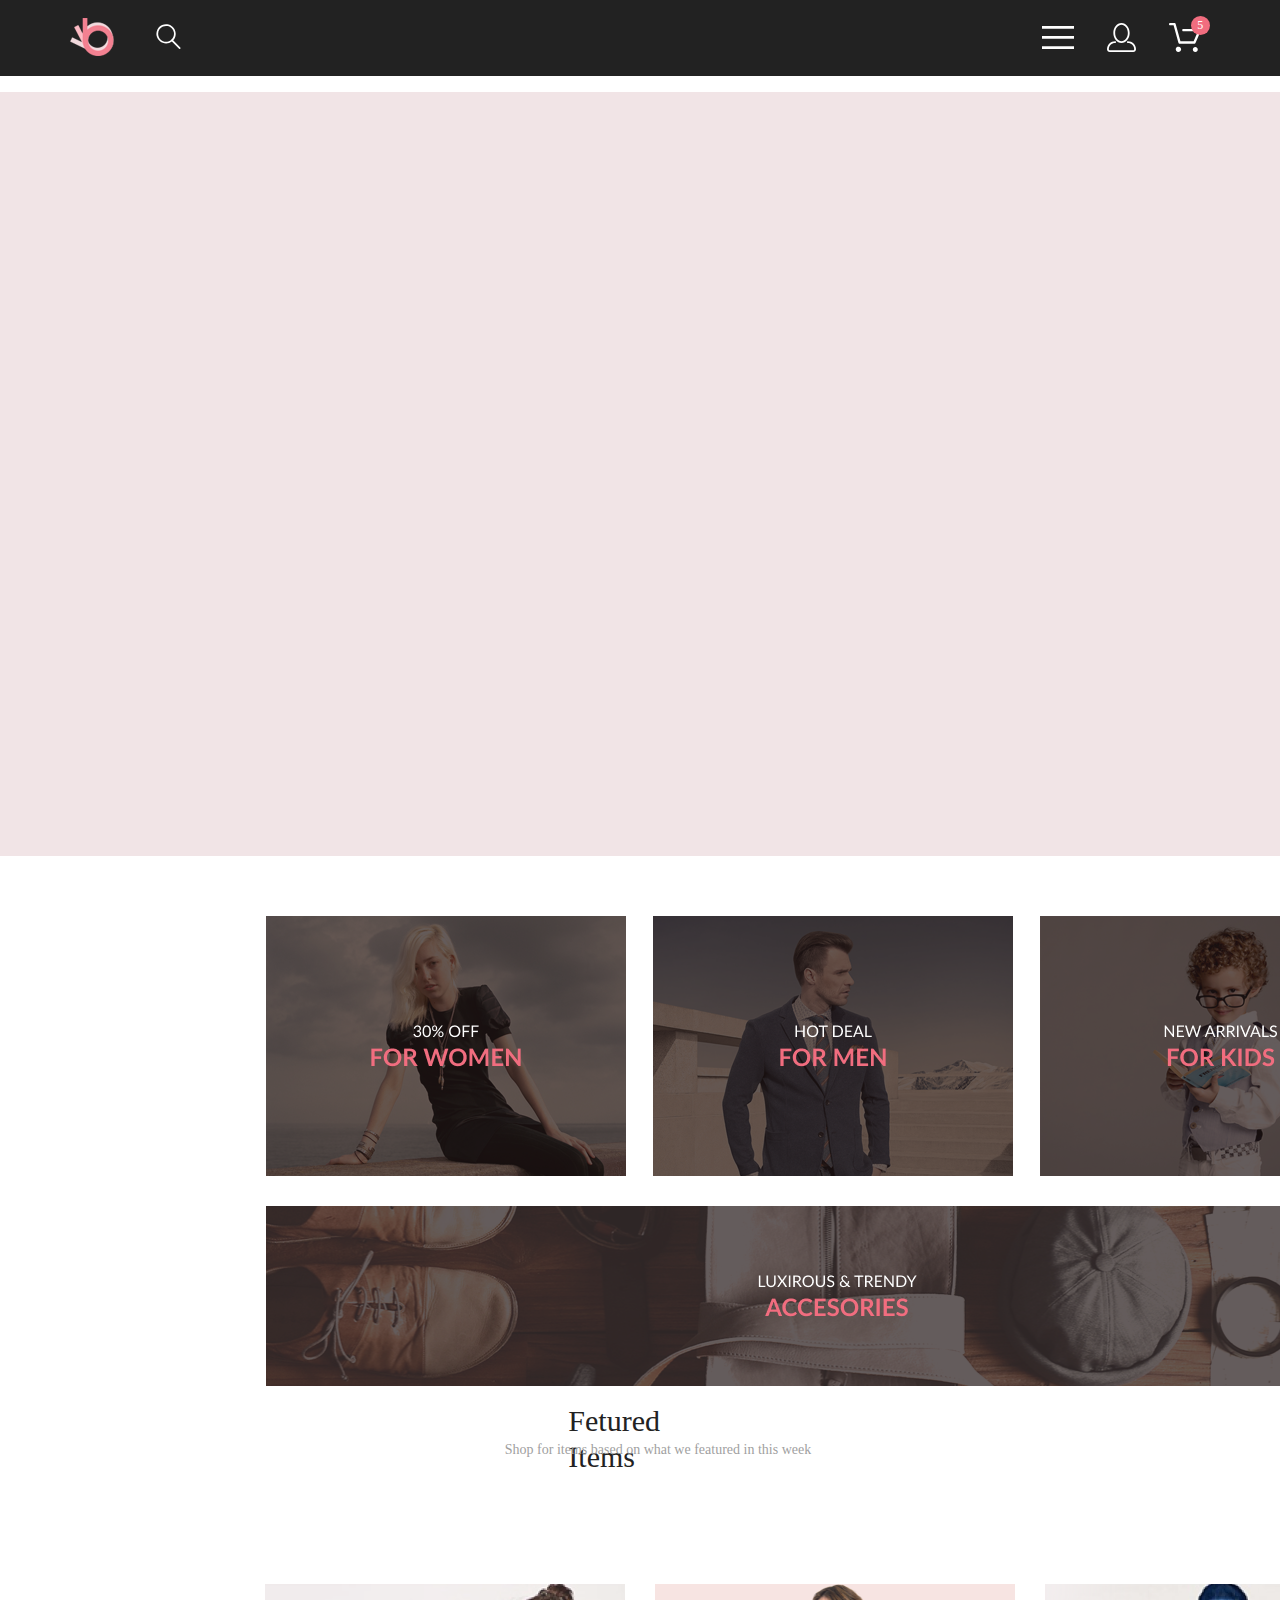
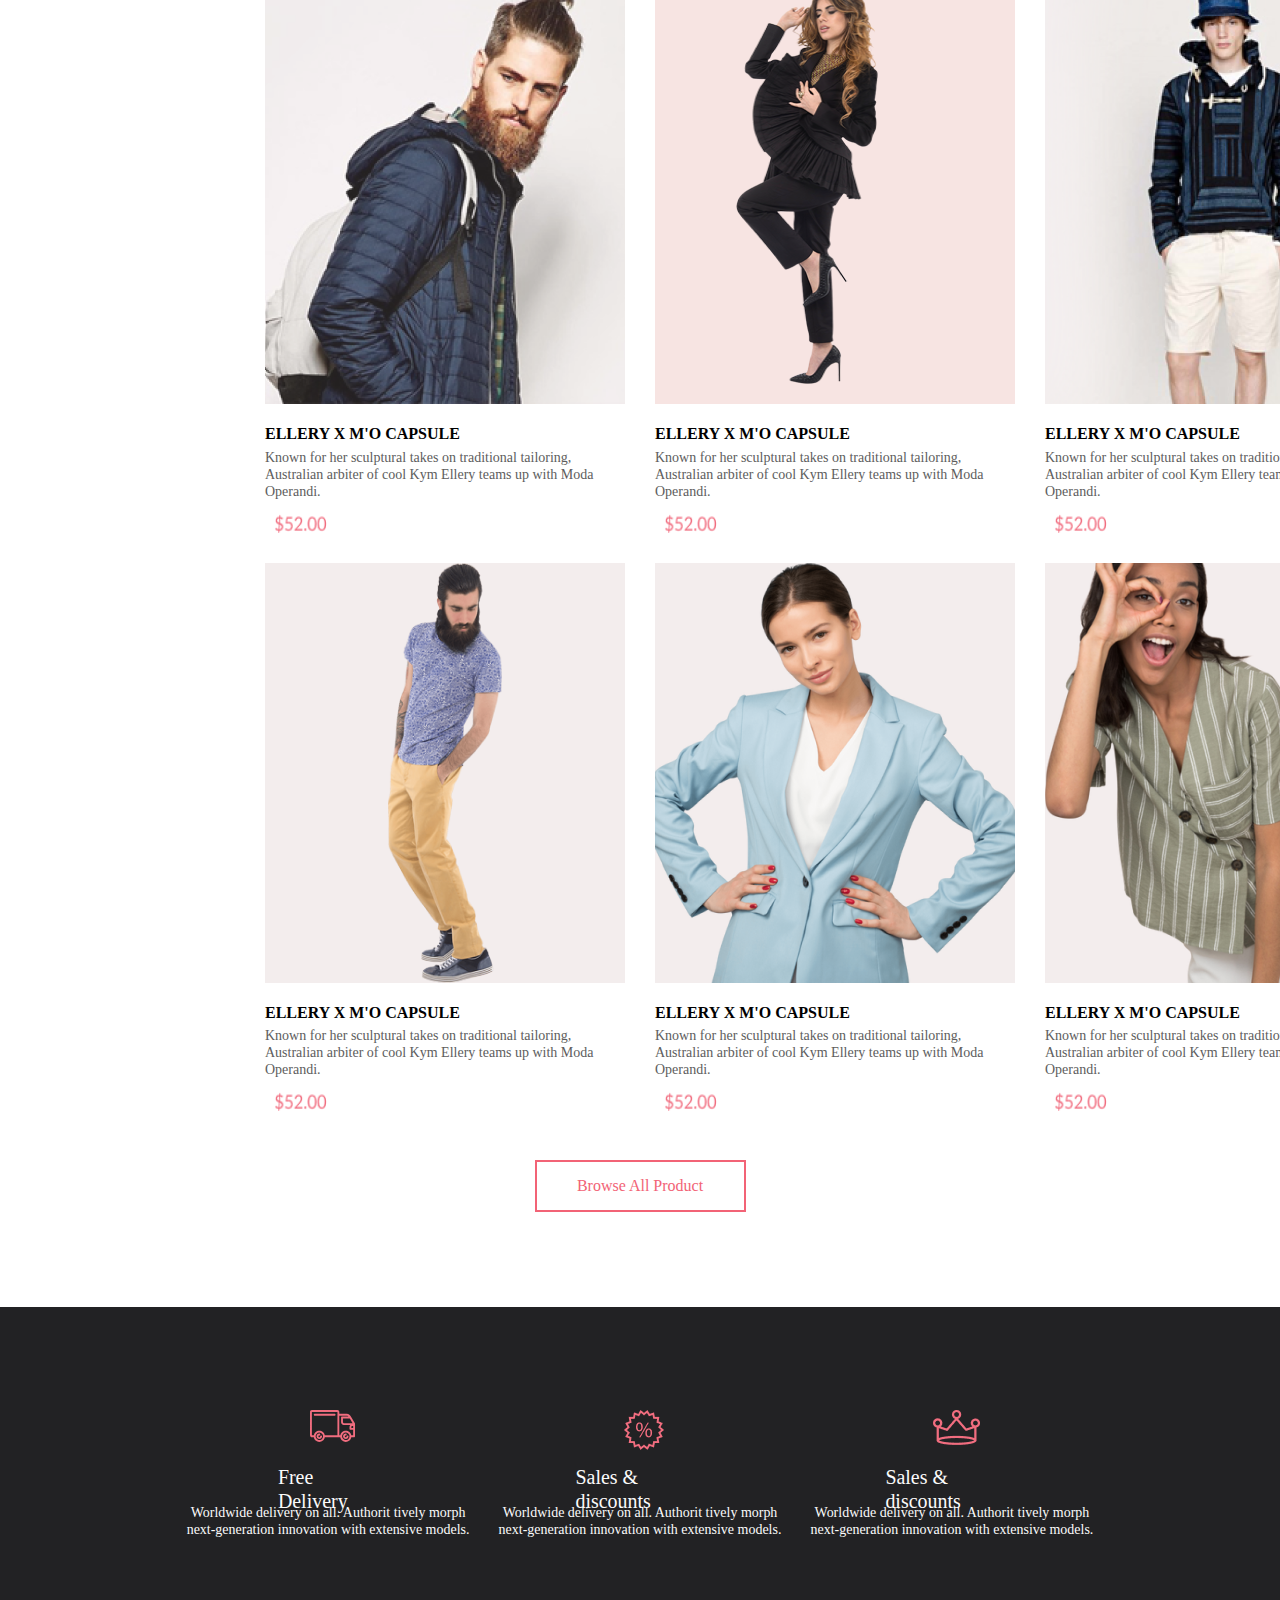
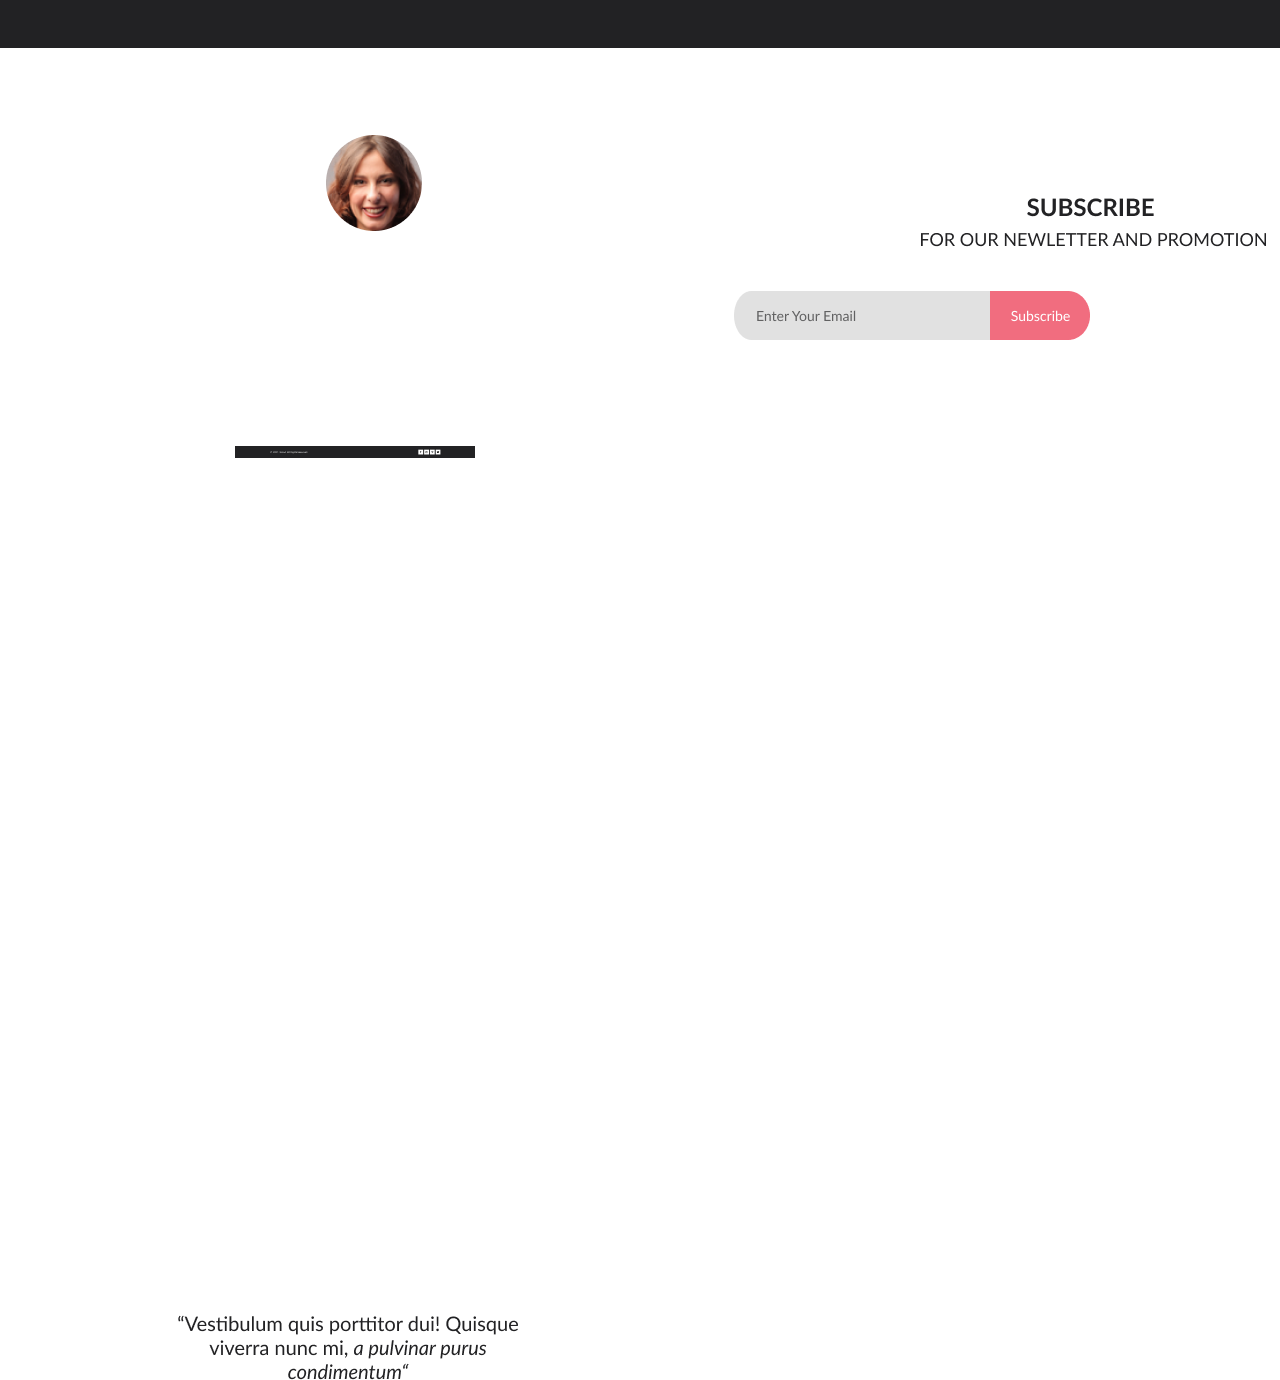
==== cart.html @ 2171b63d "Made a product page" ====
<!DOCTYPE html>
<html lang="en">

<head>
    <meta charset="UTF-8">
    <meta name="viewport" content="width=device-width, initial-scale=1.0">
    <title>Главная страница</title>
    <link rel="stylesheet" href="css/normalize.css">
    <link rel="stylesheet" type="text/css" href="css/all.min.css">
    <link rel="stylesheet" href="css/style.css">
</head>

<body>
    <div class="container">
        <header class="page-header">
            <ul class="page-header-list content-center">
                <li>
                    <a href="index.html" class="page-header-logo">
                        <img src="img/logo.png" alt="" height="38">
                    </a>
                </li>
                <li>
                    <button class="page-header-search btn">
                        <svg width="27" height="28" viewBox="0 0 27 28" xmlns="http://www.w3.org/2000/svg">
                            <path
                                d="M19.0596 17.6259C20.6713 15.8658 21.6282 13.6048 21.7698 11.2225C21.9113 8.84018 21.2288 6.48173 19.8369 4.54318C18.445 2.60463 16.4285 1.20404 14.126 0.576619C11.8234 -0.0508009 9.3751 0.13316 7.19217 1.09761C5.00923 2.06205 3.22463 3.74825 2.13804 5.87302C1.05145 7.9978 0.729054 10.4318 1.225 12.7661C1.72094 15.1005 3.00501 17.1932 4.86158 18.6927C6.71814 20.1922 9.03413 21.0072 11.4206 21.0009C13.673 21.004 15.8645 20.27 17.6606 18.9109L25.4086 26.7179C25.4941 26.807 25.5965 26.8781 25.7099 26.927C25.8232 26.9759 25.9452 27.0017 26.0686 27.0029C26.1923 27.0033 26.3148 26.9782 26.4283 26.9292C26.5419 26.8801 26.6441 26.8082 26.7286 26.7179C26.9025 26.537 26.9997 26.2958 26.9997 26.0449C26.9997 25.794 26.9025 25.5528 26.7286 25.3719L19.0596 17.6259ZM2.88662 10.5009C2.89946 8.81563 3.41094 7.17187 4.35659 5.77685C5.30224 4.38183 6.63972 3.29801 8.20044 2.662C9.76115 2.02599 11.4752 1.86627 13.1266 2.20298C14.7779 2.53969 16.2926 3.35775 17.4797 4.55404C18.6668 5.75033 19.4732 7.27129 19.7972 8.92519C20.1212 10.5791 19.9483 12.2919 19.3002 13.8476C18.6522 15.4034 17.5581 16.7325 16.1559 17.6674C14.7536 18.6023 13.1059 19.1011 11.4206 19.1009C9.14916 19.0901 6.97482 18.1784 5.37484 16.566C3.77486 14.9537 2.87998 12.7724 2.88662 10.5009Z" />
                        </svg>
                    </button>
                </li>
                <li>
                    <button class="menu-btn btn">
                        <svg width="32" height="23" viewBox="0 0 32 23" xmlns="http://www.w3.org/2000/svg">
                            <path d="M0 23V20.31H32V23H0ZM0 12.76V10.07H32V12.76H0ZM0 2.69V0H32V2.69H0Z" />
                        </svg>
                    </button>
                </li>
                <li>
                    <button class="account-btn btn">
                        <svg width="29" height="29" viewBox="0 0 29 29" xmlns="http://www.w3.org/2000/svg">
                            <path
                                d="M14.5 19.937C19 19.937 22.656 15.464 22.656 9.968C22.656 4.472 19 0 14.5 0C13.3631 0.0217413 12.2463 0.303398 11.2351 0.823397C10.2239 1.34339 9.34507 2.08794 8.66602 3C7.12663 4.99573 6.30819 7.45381 6.34399 9.974C6.34399 15.465 10 19.937 14.5 19.937ZM14.5 1.813C18 1.813 20.844 5.472 20.844 9.969C20.844 14.466 17.998 18.125 14.5 18.125C11.002 18.125 8.15603 14.465 8.15503 9.969C8.15403 5.473 11 1.813 14.5 1.813ZM20.844 18.125C20.6036 18.125 20.373 18.2205 20.203 18.3905C20.033 18.5605 19.9375 18.7911 19.9375 19.0315C19.9375 19.2719 20.033 19.5025 20.203 19.6725C20.373 19.8425 20.6036 19.938 20.844 19.938C22.526 19.9399 24.1386 20.6088 25.3279 21.7982C26.5172 22.9875 27.1861 24.6 27.188 26.282C27.1875 26.5221 27.0918 26.7523 26.922 26.9221C26.7522 27.0918 26.5221 27.1875 26.282 27.188H2.71997C2.47985 27.1875 2.24975 27.0918 2.07996 26.9221C1.91016 26.7523 1.81449 26.5221 1.81396 26.282C1.81608 24.6001 2.48517 22.9877 3.67444 21.7985C4.86371 20.6092 6.47608 19.9401 8.15796 19.938C8.39824 19.938 8.62868 19.8425 8.79858 19.6726C8.96849 19.5027 9.06396 19.2723 9.06396 19.032C9.06396 18.7917 8.96849 18.5613 8.79858 18.3914C8.62868 18.2215 8.39824 18.126 8.15796 18.126C5.99541 18.1279 3.92201 18.9875 2.39258 20.5164C0.863144 22.0453 0.00264777 24.1185 0 26.281C0.000794067 27.0019 0.287502 27.693 0.797241 28.2027C1.30698 28.7125 1.99811 28.9992 2.71899 29H26.282C27.0027 28.9989 27.6936 28.7121 28.2031 28.2024C28.7126 27.6927 28.9992 27.0017 29 26.281C28.9974 24.1187 28.1372 22.0457 26.6083 20.5168C25.0793 18.9878 23.0063 18.1276 20.844 18.125Z" />
                        </svg>
                    </button>
                </li>
                <li>
                    <button class="cart-btn btn">
                        <svg width="32" height="29" viewBox="0 0 32 29" xmlns="http://www.w3.org/2000/svg">
                            <path
                                d="M26.2009 29C25.5532 28.9738 24.9415 28.6948 24.4972 28.2227C24.0529 27.7506 23.8114 27.1232 23.8245 26.475C23.8376 25.8269 24.1043 25.2097 24.5673 24.7559C25.0303 24.3022 25.6527 24.048 26.301 24.048C26.9493 24.048 27.5717 24.3022 28.0347 24.7559C28.4977 25.2097 28.7644 25.8269 28.7775 26.475C28.7906 27.1232 28.549 27.7506 28.1047 28.2227C27.6604 28.6948 27.0488 28.9738 26.401 29H26.2009ZM6.75293 26.32C6.75293 25.79 6.91011 25.2718 7.20459 24.8311C7.49907 24.3904 7.91764 24.0469 8.40735 23.844C8.89705 23.6412 9.43594 23.5881 9.95581 23.6915C10.4757 23.7949 10.9532 24.0502 11.328 24.425C11.7028 24.7998 11.9581 25.2773 12.0615 25.7972C12.1649 26.317 12.1118 26.8559 11.9089 27.3456C11.7061 27.8353 11.3626 28.2539 10.9219 28.5483C10.4812 28.8428 9.96304 29 9.43298 29C9.08087 29.0003 8.73212 28.9311 8.40674 28.7966C8.08136 28.662 7.78569 28.4646 7.53662 28.2158C7.28755 27.9669 7.09001 27.6713 6.9552 27.3461C6.82039 27.0208 6.75098 26.6721 6.75098 26.32H6.75293ZM10.553 20.686C10.2935 20.6868 10.0409 20.6024 9.83411 20.4457C9.62727 20.2891 9.47758 20.0689 9.40796 19.819L4.57495 2.36401H1.18201C0.868521 2.36401 0.567859 2.23947 0.346191 2.01781C0.124523 1.79614 0 1.49549 0 1.18201C0 0.868519 0.124523 0.567873 0.346191 0.346205C0.567859 0.124537 0.868521 5.81268e-06 1.18201 5.81268e-06H5.46301C5.7225 -0.00080736 5.97504 0.0837201 6.18176 0.240568C6.38848 0.397416 6.53784 0.617884 6.60693 0.868006L11.4399 18.323H24.6179L29.001 8.27501H14.401C14.2428 8.27961 14.0854 8.25242 13.9379 8.19507C13.7904 8.13771 13.6559 8.05134 13.5424 7.94108C13.4288 7.83082 13.3386 7.69891 13.277 7.55315C13.2154 7.40739 13.1836 7.25075 13.1836 7.0925C13.1836 6.93426 13.2154 6.77762 13.277 6.63186C13.3386 6.4861 13.4288 6.35419 13.5424 6.24393C13.6559 6.13367 13.7904 6.0473 13.9379 5.98994C14.0854 5.93259 14.2428 5.90541 14.401 5.91001H30.814C31.0097 5.90996 31.2022 5.95866 31.3744 6.05172C31.5465 6.14478 31.6928 6.27926 31.7999 6.44301C31.9078 6.60729 31.9734 6.79569 31.9908 6.99145C32.0083 7.18721 31.9771 7.38424 31.9 7.565L26.495 19.977C26.4026 20.1876 26.251 20.3668 26.0585 20.4927C25.866 20.6186 25.641 20.6858 25.411 20.686H10.553Z" />
                        </svg>
                        <span>5</span>
                    </button>
                </li>
            </ul>
        </header>

        <header class="content">
            <p><a href="" class=""></a></p>


        </header>

        <section>
            <div class="modeli">
                <div class="women">
                    <img class="women" src="img/womenmax.png" alt="women">
                </div>
                <div class="men">
                    <img class="men-img" src="img/menmax.png" alt="men">
                </div>
                <div class="kids">
                    <img class="kids-img" src="img/kidsmax.png" alt="kids">
                </div>
            </div>
            <div class="accesories">
                <img class="accesories-img" src="img/accesoriesmax.png" alt="accesories">
            </div>
        </section>
        <h3 class="heading">Fetured Items</h3>
        <p class="text">Shop for items based on what we featured in this week</p>

        <div class="description">
            <div class="descriptionmini">
                <img class="ellery1" src="img/ellery1.png" alt="ellery1">
                <h4 class="headingellery1">ELLERY X M'O CAPSULE</h4>
                <p class="ellerytext">Known for her sculptural takes on traditional tailoring, Australian arbiter of
                    cool Kym
                    Ellery teams up with Moda Operandi.</p>
                <img class="price" src="img/price.png" alt="price">
            </div>
            <div class="descriptionmini">
                <img class="ellery21" src="img/ellery21.png" alt="ellery21">
                <img class="ellery22" src="img/ellery22.png" alt="ellery22">
                <h4 class="headingellery21">ELLERY X M'O CAPSULE</h4>
                <p class="ellerytext">Known for her sculptural takes on traditional tailoring, Australian arbiter of
                    cool Kym
                    Ellery teams up with Moda Operandi.</p>
                <img class="price" src="img/price.png" alt="price">
            </div>
            <div class="descriptionmini">
                <img class="ellery3" src="img/ellery3.png" alt="ellery3">
                <h4 class="headingellery3">ELLERY X M'O CAPSULE</h4>
                <p class="ellerytext">Known for her sculptural takes on traditional tailoring, Australian arbiter of
                    cool Kym
                    Ellery teams up with Moda Operandi.</p>
                <img class="price" src="img/price.png" alt="price">
            </div>
        </div>
        <div class="description card ">
            <div class="descriptionmini">
                <img class="ellery4" src="img/ellery4.png" alt="ellery4">
                <h4 class="headingellery4">ELLERY X M'O CAPSULE</h4>
                <p class="ellerytext">Known for her sculptural takes on traditional tailoring, Australian arbiter of
                    cool Kym
                    Ellery teams up with Moda Operandi.</p>
                <img class="price" src="img/price.png" alt="price">
            </div>
            <div class="descriptionmini">
                <img class="ellery5" src="img/ellery5.png" alt="ellery5">
                <h4 class="headingellery5">ELLERY X M'O CAPSULE</h4>
                <p class="ellerytext">Known for her sculptural takes on traditional tailoring, Australian arbiter of
                    cool Kym
                    Ellery teams up with Moda Operandi.</p>
                <img class="price" src="img/price.png" alt="price">
            </div>
            <div class="descriptionmini">
                <img class="ellery6" src="img/ellery6.png" alt="ellery6">
                <h4 class="headingellery6">ELLERY X M'O CAPSULE</h4>
                <p class="ellerytext">Known for her sculptural takes on traditional tailoring, Australian arbiter of
                    cool Kym
                    Ellery teams up with Moda Operandi.</p>
                <img class="price" src="img/price.png" alt="price">
            </div>
        </div>

        <button class="products-btn" type="button">Browse All Product</button>

        <div class="services ">
            <img class="car" src="img/car.svg" alt="car">
            <h4 class="headingcar">Free Delivery</h4>
            <p class="textcar">Worldwide delivery on all. Authorit tively morph next-generation innovation with
                extensive models.</p>
            <img class="sale" src="img/sale.png" alt="sale">
            <h4 class="headingsale">Sales & discounts</h4>
            <p class="textsale">Worldwide delivery on all. Authorit tively morph next-generation innovation with
                extensive models.</p>
            <img class="crown" src="img/crown.png" alt="crown">
            <h4 class="headingcrown">Sales & discounts</h4>
            <p class="textcrown">Worldwide delivery on all. Authorit tively morph next-generation innovation with
                extensive models.</p>
        </div>
        <div class="write">
            <img class="foto" src="img/foto.png" alt="foto">
            <img class="futerheader" src="img/futerheader.png" alt="futerheader">
            <img class="futertext" src="img/futertext.png" alt="futertext">
            <img class="futerform" src="img/futerform.png" alt="futerform">
        </div>
        <div class="rights">
            <img class="copyright" src="img/Copyright.png" alt="copyright">
        </div>


    </div>
</body>

</html>
---- css/style.css ----
body {
	margin: 0;
}

.container {
	width: 100%;
	margin: 0 auto;
}

.page-header {

    /*	display: flex;
	align-items: center;
	min-height: 75px;*/
	padding: 18px 0 20px 0;
	box-sizing: border-box;
	background-color: #222222;
    
}

.page-header-list {
	display: flex;
    justify-content: flex-start;
    align-items: center;
	padding: 0;
	list-style-type: none;
}

.menu-page-spisok {
    display: flex;

    	list-style-type: none;
}

.page-header-logo {
	display: block;
	width: 44px;
	height: 38px;
	margin: 0 41px 0 0;
	text-decoration: none;
}

.page-header-search {
	width: 26px;
	height: 26px;
}

.btn {
	display: block;
	background-color: transparent;
	border: none;
	padding: 0;
}

.menu-btn {
    width: 32px;
    height: 23px;
    margin: 0 33px 0 0;
}

.account-btn {
	width: 29px;
	height: 29px;
 	margin: 0 33px 0 0;
}

.cart-btn {
	width: 32px;
	height: 29px;
	position: relative;
}

.cart-btn span{
	display: flex;
	justify-content: center;
	align-items: center;
	width: 19px;
	height: 19px;
	background-color: #f16d7f;
	border-radius: 50%;
	color: #fff;
/*	text-align: center;
	line-height: 19px;*/
	font-size: 12px;
	line-height: 14px;
	position: absolute;
    top: -7px;
    right: -9px;
}

.content-center {
	max-width: 1140px;
	width: 100%;
	margin: 0 auto;
	/*outline: 1px solid #fff;*/
}

.content-center-spisok {
	max-width: 1140px;
	width: 100%;
	margin: 51px 0 0 90px;
}

.page-header button:hover svg {
	fill: blue;
}

.page-header button:active svg {
	fill: purple;
}

.page-header svg {
	display: block;
	width: 100%;
	height: 100%;
	fill: #fff;
} 

.page-header-list > li:nth-child(2) {
	margin: 0 75.5% 0 0;
} 

.page-header-logo:hover img {
	filter: brightness(30%);
}

.page-header-logo:active img {
	filter: brightness(60%);
}

.page-header-logo img {
	width: 100%;
	height: 100%;
}


.content-catalog {
    width: 100%;
    height: 148px;
    margin-top: 0px;
    background: #F1E4E6;
    position: relative;
    box-sizing: border-box;
}
.content {
    width: 100%;
    height: 764px;
    top: 0px;
    background: #F1E4E6;
    position: relative;
}

.button-menu {
    margin-left: 11px;
right: 80.25%;
top: 8.65%;
bottom: 91.04%;

}

.trending-now {
   
    width: 112px;
    height: 17px;
    margin-left: 304px;
    top: 274px;
    
    font-family: 'Lato';
    font-style: normal;
    font-weight: 400;
    font-size: 14px;
    line-height: 17px;
    /* identical to box height */
    
    
   
    
}

.choose-trending-now {
    
margin-left: 10px;
right: 53%;
top: 8.74%;
bottom: 91.1%;


}

.filter {
    width: 44px;
    height: 17px;
    margin-left: 0px;
    padding-top: 51px;
    
    font-family: 'Lato';
    font-style: normal;
    font-weight: 600;
    font-size: 14px;
    line-height: 17px;
}

.size {
    width: 29px;
height: 17px;
margin-left: 27.98px;
top: 274px;

font-family: 'Lato';
font-style: normal;
font-weight: 400;
font-size: 14px;
line-height: 17px;
}

.choose-size {
    margin-left: 10px;
right: 48.19%;
top: 8.74%;
bottom: 91.1%;
}

.price {
    width: 39px;
height: 17px;
margin-left: 10px;
top: 274px;

font-family: 'Lato';
font-style: normal;
font-weight: 400;
font-size: 14px;
line-height: 17px;
}

.choose-price {
    margin-left: 10px;
right: 42.75%;
top: 8.74%;
bottom: 91.1%;
}

.new-arrivals {
    position: absolute;
left: 15.88%;

top: 59px;
bottom: 94.93%;
text-decoration: none;
font-family: 'Lato';
font-style: normal;
font-weight: 400;
font-size: 24px;
line-height: 29px;
/* identical to box height */
color: #F16D7F;
width: 194px;
height: 29px;
}

a:hover {
    border-bottom: 1px solid blue;
}

.bread-crumbs {
    position: absolute;
    left: 73.0%;
    
    top: 65px;
    bottom: 95.12%;
    text-decoration: none;
    font-family: 'Lato';
    font-style: normal;
    font-weight: 300;
    font-size: 14px;
    line-height: 17px;
    /* identical to box height */
    width: 209px;
height: 17px;
    
    color: #636363;
    
}

.img_men {
    position: absolute;
    top: 0px;
}

.modeli {
    margin-top: 60px;
    margin-left: 266px;
    width: 1140px;
    height: 260px;
    list-style-type: none;
    
}

.women {
    width: 360px;
    height: 260px;
    top: 904px;
    left: 230px;
    float: left;
    
    
}

.men {
    width: 360px;
    height: 260px;
    top: 904px;
    left: 620px;
    float: left;
    margin: 0 0 0 27px;
    
}

.men-img {
    width: 100%;
}
.kids {
    width: 360px;
    height: 260px;
    top: 904px;
    left: 1010px;
    float: left;
    margin: 0 0 0 27px;
   
    
}

.kids-img {
    width: 100%;
}
.accesories {
    width: 1140px;
    height: 180px;
    margin-top: 30px;
    margin-left: 266px;
    
 
}

div .sing-less-img:hover svg {
    fill: blue;
}

div .sing-more-img:hover svg {
    fill: blue;
}

.car-img-svg {
    width: 44.99px;
    height: 31.93px;
}

.car-img {
    left: 24.25%;
right: 72.94%;
top: 32.21%;
bottom: 22.8%;
position: absolute;
fill: #F16D7F;
}

 div .car-div:hover svg {
    fill: blue;
    display: block;
	
}

.sale {
    position: absolute;
    left: 48.75%;
    right: 48.75%;
    top: 103px;
    bottom: 18.92%;
    fill: #F16D7F;
    
  }

  div .sale-div:hover svg {
    fill: blue;
    display: block;
  }

  .crown {
    position: absolute;
    left: 72.88%;
    right: 24.18%;
    top: 103px;
    bottom: 19.07%;
    fill: #F16D7F;
  }

div .crown-div:hover svg {
    fill: blue;
    display: block;
}


.accesories-img {
    width: 100%;
}

.brandfashion {
    position: absolute;
    width: 377px;
    height: 93px;
    
    right: 387px;
    top: 373px;
}

.brandlux {
   width: 100%; 
   height: 100%;
}

.element {
    width: 12px;
    height: 93px;
    
    position: absolute;
    right: 782px;
    top: 373px;
}




.menuglav {
width: 100%;
height: 100%;
}





.five {
    top: 22px;
    position: absolute;
    left: 1357px;
}

.krug {
    top: 18px;
    position: absolute;
    left: 1350px; 
}

.heading {
    position: absolute;
    left: 44.4%;
    right: 44.23%;
    top: 152.5%;
    bottom: 60.66%;
    font-family: 'Lato';
    font-style: normal;
    font-weight: 400;
    font-size: 30px;
    line-height: 36px;
    color: #222222;  
}

.text {
    position: absolute;
    left: 39.44%;
   
    top: 158.5%;
    bottom: 60.06%;
   
    font-family: 'Lato';
    font-style: normal;
    font-weight: 400;
    font-size: 14px;
    line-height: 17px;  
    color: #9F9F9F;
    
    
}

.description-catalog {
width: 1140px;

    margin-left: 265px;
    margin-top: 65px;
    text-align: left;
    display: flex;
    justify-content: space-between;
   

}

.descriptionmini-catalog {

    width: 360px;
    
    text-align: left;
    
    background: #FFFFFF;

   
    
    display: flex;
    flex-direction: column;

}

.description {
    width: 1140px;
    
        margin-left: 265px;
        margin-top: 198px;
        text-align: left;
        display: flex;
        justify-content: space-between;
       
    
    }
    
    .descriptionmini {
    
        width: 360px;
        
        text-align: left;
        
        background: #FFFFFF;
    
       
        
        display: flex;
        flex-direction: column;
    
    }

.ellerytext {
    width: 100%;
    margin-top: -16.4px;
    font-family: 'Lato';
font-style: normal;
font-weight: 300;
font-size: 14px;
line-height: 17px;
text-decoration: none;
display: block;
color: #5D5D5D;
}

.image-link {
    text-decoration: none;
    width: 70px;
}

.ellery22 {
    height: 400px;
    position: absolute;
    left: 736px;
    
}

.futer-copyright {
    text-decoration: none;
}



.heading-style {
    font-family: 'Lato';
font-style: normal;
font-weight: 400;
font-size: 13px;
line-height: 16px;
/* identical to box height */


color: #000000;

}



.card {
    margin-top: 30px;
    
}

.price {
    width: 52.46px;
    height: 19px;
}

.products-btn {
    display: block;
    width: 100%;
    max-width: 211px;
    top: 370px;
    margin: 0 auto;
    padding: 14.5px;
    background-color: #fff;
    border: 2px solid #F26376;
    box-sizing: border-box;
    color: #F26376;
    font-style: normal;
    font-weight: 400;
    font-size: 16px;
    line-height: 19.2px;
    text-align: center;
    word-break: break-all;
    margin-top: 48.5px;
  }

  .products-btn:hover {
    background-color: #F26376;
    color: #fff;
  }

  .make-an-order:hover {
    background-color: #fff;
    color: #fff;
  }

  .products-btn:active {
    background-color: #fff;
    border: 2px solid #F26376;
    color: #F26376;
  }

  .products-pages-btn {
    display: block;
    width: 100%;
    max-width: 283.99px;
    margin: 0 auto;
    padding: 12.0px;
    background-color: #fff;
    border: 2px solid #F26376;
    box-sizing: border-box;
    color: #F26376;
    font-style: normal;
    font-weight: 400;
    font-size: 16px;
    line-height: 19.2px;
    text-align: center;
    word-break: break-all;
    margin-top: 48.5px;
    
  }

  .wrapper {
    width: 100%;
    text-align: center;
    display: flex;
    flex-flow: row nowrap;
    justify-content: space-between;
   
   
  }

  .services {
      width: 100%;
      height: 341px;
      background: #222224;
margin-top: 95.5px;
position: relative;
  }

  .write {
    width: 100%;
    height: 448px;
    position: relative;
    
  }

  .foto-nature {
    width: 100%;
    height: 100%; 
  }

  .rights {
      width: 100%;
      height: 79px;
          position: relative;
  }

  .alignment {
      padding-left: 140px;
  }

  



  .copyright {
    width: 240px;
    position: absolute;
    margin-top: -50px;
    left: 235px;
  }
  .car {
    position: absolute;
    left: 24.25%;
    right: 72.94%;
    top: 103px;
    bottom: 19.15%;  
  }

  .headingcar {
    position: absolute;
    left: 21.71%;
    right: 70.98%;
    top: 38.58%;
    bottom: 17.79%;
    
    font-family: 'Lato';
    font-style: normal;
    font-weight: 400;
    font-size: 19.96px;
    line-height: 24px;
    /* identical to box height */
    
    color: #FBFBFB;
    
  }

  .textcar {
    position: absolute;
    left: 14.38%;
    right: 63.12%;
    top: 53.63%;
    bottom: 16.48%;
    
    font-family: 'Lato';
    font-style: normal;
    font-weight: 300;
    font-size: 13.972px;
    line-height: 17px;
    text-align: center;
    
    color: #FBFBFB;
     
  }

  

  .headingsale {
    position: absolute;
    left: 44.96%;
    right: 45.47%;
    top: 38.58%;
    bottom: 17.79%;
    
    font-family: 'Lato';
    font-style: normal;
    font-weight: 400;
    font-size: 19.96px;
    line-height: 24px;
    /* identical to box height */
    
    color: #FBFBFB;
     
  }

  .textsale {
    position: absolute;
    left: 38.75%;
    right: 38.75%;
    top: 53.63%;
    bottom: 16.48%;
    
    font-family: 'Lato';
    font-style: normal;
    font-weight: 300;
    font-size: 13.972px;
    line-height: 17px;
    text-align: center;
    
    color: #FBFBFB;
    
  }



 .headingcrown {
    position: absolute;
left: 69.17%;
right: 21.14%;
top: 38.58%;
bottom: 17.79%;

font-family: 'Lato';
font-style: normal;
font-weight: 400;
font-size: 19.96px;
line-height: 24px;
/* identical to box height */

color: #FBFBFB;
 
 } 

 .textcrown {
    position: absolute;
    left: 63.12%;
    right: 14.38%;
    top: 53.63%;
    bottom: 16.48%;
    
    font-family: 'Lato';
    font-style: normal;
    font-weight: 300;
    font-size: 13.972px;
    line-height: 17px;
    text-align: center;
    
    color: #FBFBFB;
      
 }

 .foto {
    position: absolute;
    width: 96px;
    height: 96px;
    left: 325.71px;
    top: 86.59px;
    
 }

 .futertext  {
    position: absolute;
    left: 13.93%;
    right: 63.14%;
    top: 282.78%;
    
   
   
    font-family: 'Lato';
    font-style: normal;
    font-weight: 400;
    font-size: 20px;
    line-height: 24px;
    text-align: center;
    
    color: #222224;
    
 }

 .futertext-catalog {
    position: absolute;
    left: 13.93%;
    right: 63.14%;
    top: 289.78%;
    
   
   
    font-family: 'Lato';
    font-style: normal;
    font-weight: 400;
    font-size: 20px;
    line-height: 24px;
    text-align: center;
    
    color: #222224;
 }

 .futertext-catalog a {
    text-decoration:none;
    display: inline-block;
    color: #000000; 
 }

 .futertext-catalog a:after {
    text-decoration: underline;
    display: block;
    content: "";
    height: 3px; /*задаём высоту линии*/
    width: 0%; /*задаём начальную ширину элемента (линии)*/
    background-color: #225384; /*цвет фона элемента*/
    transition: width 0.4s ease-in-out;
 }

 .futertext-index {
    position: absolute;
    left: 13.93%;
    right: 63.14%;
    top: 373.78%;
    
   
   
    font-family: 'Lato';
    font-style: normal;
    font-weight: 400;
    font-size: 20px;
    line-height: 24px;
    text-align: center;
    
    color: #222224;
    
 }

 .futertext-index a {
    text-decoration:none;
    display: inline-block;
    color: #000000; 
 }

 .futertext-index a:after {
    text-decoration: underline;
    display: block;
    content: "";
    height: 3px; /*задаём высоту линии*/
    width: 0%; /*задаём начальную ширину элемента (линии)*/
    background-color: #225384; /*цвет фона элемента*/
    transition: width 0.4s ease-in-out;
 } 

 .futertext a {
    text-decoration:none;
    display: inline-block;
    color: #000000;
 }

 .futertext a:after {
     text-decoration: underline;
    display: block;
    content: "";
    height: 3px; /*задаём высоту линии*/
    width: 0%; /*задаём начальную ширину элемента (линии)*/
    background-color: #225384; /*цвет фона элемента*/
    transition: width 0.4s ease-in-out;
 }

 .futerheader {
    position: absolute;
    left: 921px;
    right: 14.38%;
    top: 33.48%;
    bottom: 52.9%;
    
    font-family: 'Lato';
    font-style: normal;
    font-weight: 700;
    font-size: 24px;
    line-height: 167.2%;
    /* or 40px */
    text-align: center;
    
    color: #222224;
    
 }

 .futerform {
    position: absolute;
    left: 57.31%;
    right: 20.44%;
    top: 54.24%;
    bottom: 34.82%;
    
 }




 .women-model {
    width: 100%;
    height: 777px;
  margin-top: -11px;
  background: #F7F7F7;
}

.new-womem-model {
    width: 100%;
    height: 100%;
 
 
}

.new-womem-model-img {
    width: 597px;
    height: 724px;
  margin-left: 514px;
  margin-top: 10.5px;
    
   
}

.product-description {
    width: 1141px;
    height: 601px; 
    position: relative;  
    left: 260px;
    top: -65px;
    
   
}



.header-product-description {
    position: absolute;
    margin-left: 497.03px;
    margin-top: 84.54px;
    
}

.women-collection {
    color: #EF5B70;
    text-decoration: none;
   top: 65px;
}

.moschino-cheap {
    color: #000000;
    text-decoration: none;
}

.compellingly-actualize {
    color: #000000;
    text-decoration: none;
}

.money {
    color: #EF5B70;
    text-decoration: none;
}

.text-known-for {
    color: #000000;
    text-decoration: none;
}

.text-ellery {
    color: #000000;
    text-decoration: none;
}

.border-element {
    position: absolute;
   left: 48.12%;
    right: 47.94%;
    margin-top: 113.79px;
   
    
    background: #EF5B70;
}

.page-product-description {
    position: absolute;
left: 40.02%;
right: 42.17%;
margin-top: 127px;



font-family: 'Lato';
font-style: normal;
font-weight: 300;
font-size: 18px;
line-height: 22px;
width: 253px;
height: 22px;
color: #4D4D4D;
}

.text-product-description {
    position: absolute;
left: 26.0%;
right: 32.69%;
top: 177.5px;


font-family: 'Lato';
font-style: normal;
font-weight: 300;
font-size: 14px;
line-height: 17px;
text-align: center;

width: 555px;
color: #5E5E5E;


}


.price-product-description {
    position: absolute;
left: 47.57%;
right: 48.93%;
top: 41.32%;
bottom: 57.67%;

font-family: 'Lato';
font-style: normal;
font-weight: 300;
font-size: 24px;
line-height: 29px;

color: #EF5B70;


}


.menu-page {
    position: absolute;
    top: 370.5px;
}

.menu-page-catalog {
    position: absolute;
    top: 210.5px;
}

.make-an-order {
    position: relative;
    top: 488px;
}
.shop {
position: absolute;
left: 480px;
top: 495px;

}

.shop:hover {
    border-bottom: 1px solid blue;;
} 

.blok-description {
    margin-top: 63px;
    margin-bottom: 128px;
}

.my-copyright {
    text-decoration: none;
    color: white;
}

.basement-black-stripe {
    width: 100%;
}

.fa-facebook-f {

}

.icon-fa-facebook-f {
    width: 31.45px;
    height: 32px;
    background-color:  white;
}

.icon-fa-instagram {
    width: 31.45px;
    height: 32px;
    background-color: #F16D7F;
}

.fa-instagram {
    color: white;
   
    
}



.icon-fa-twitter {
    width: 31.45px;
    height: 32px;
    background-color:  white;
}

.icon-fa-pinterest-p {
    width: 31.45px;
    height: 32px;
    background-color:  white
}

.icons {
    display: flex;
    position: absolute;
    margin-top: -60px;
    margin-left: 1130px;
    width: 130px;
    justify-content: space-between;
}

.icon-style {
    text-decoration: none;
    color: #000000;
    
    padding-left: 9px;
}
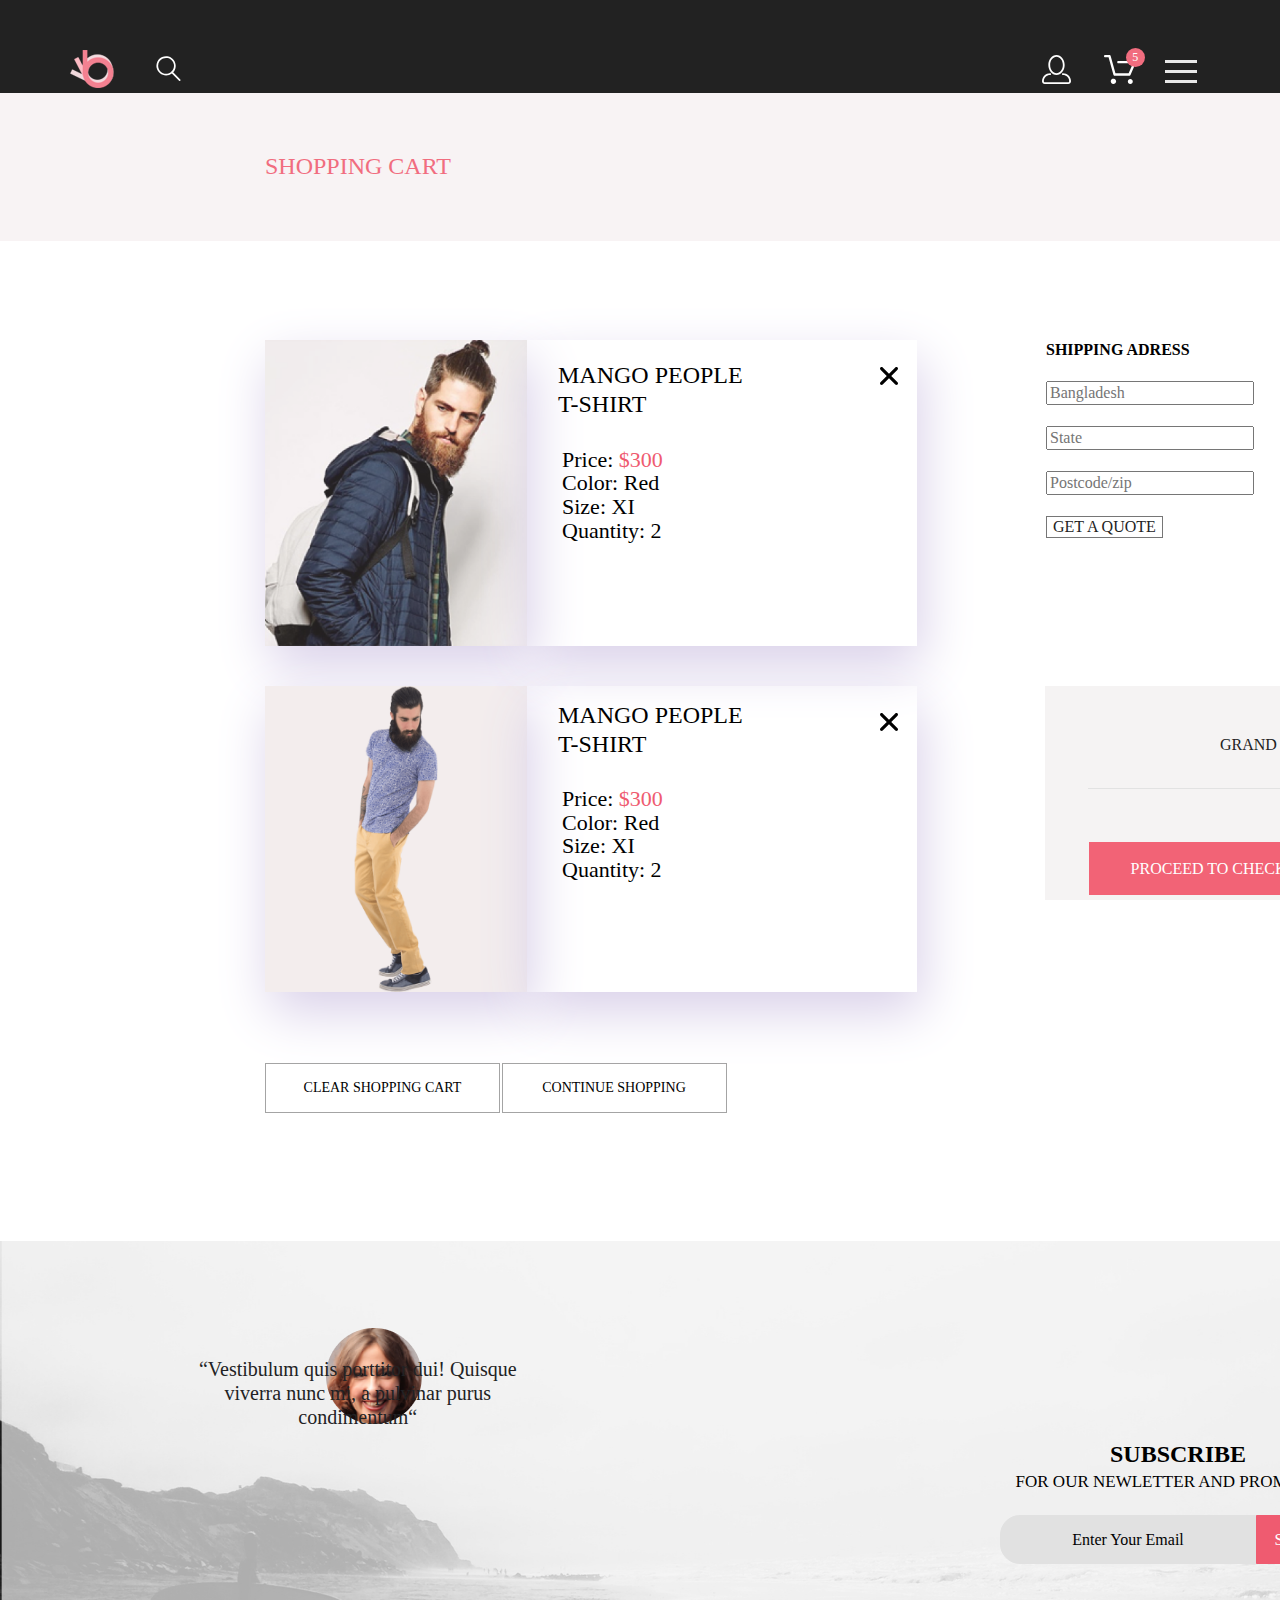
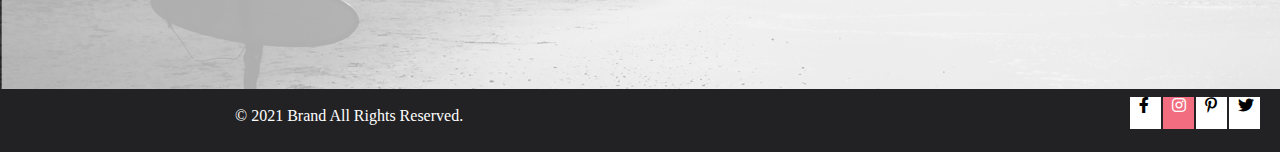
==== commit 7eff4107: "Homework for lesson No. 5" ====
--- a/cart.html
+++ b/cart.html
@@ -4,15 +4,44 @@
 <head>
     <meta charset="UTF-8">
     <meta name="viewport" content="width=device-width, initial-scale=1.0">
-    <title>Главная страница</title>
+    <title>Cart</title>
     <link rel="stylesheet" href="css/normalize.css">
     <link rel="stylesheet" type="text/css" href="css/all.min.css">
     <link rel="stylesheet" href="css/style.css">
 </head>
 
 <body>
+
     <div class="container">
         <header class="page-header">
+            <nav>
+                <!-- бургер -->
+                <input type="checkbox" id="menu">
+                <label class="page__header_menu_button" for="menu">
+                    <span class="page__header_menu_span"></span>
+                </label>
+                <!-- всплывающее меню -->
+                <input type="checkbox" id="close_menu">
+                <ul class="page__header_menu_list">
+                    <!-- кнопка закрытия всплывающего меню -->
+                    <li class="menu__list_item">
+                        <label for="menu" class="menu__close_button">
+                            <svg class="menu__close_button_svg" width="13" height="13" viewBox="0 0 13 13"
+                                xmlns="http://www.w3.org/2000/svg">
+                                <path
+                                    d="M7.4158 6.00409L11.7158 1.71409C11.9041 1.52579 12.0099 1.27039 12.0099 1.00409C12.0099 0.73779 11.9041 0.482395 11.7158 0.294092C11.5275 0.105788 11.2721 0 11.0058 0C10.7395 0 10.4841 0.105788 10.2958 0.294092L6.0058 4.59409L1.7158 0.294092C1.52749 0.105788 1.2721 -1.9841e-09 1.0058 0C0.739497 1.9841e-09 0.484102 0.105788 0.295798 0.294092C0.107495 0.482395 0.0017066 0.73779 0.0017066 1.00409C0.0017066 1.27039 0.107495 1.52579 0.295798 1.71409L4.5958 6.00409L0.295798 10.2941C0.20207 10.3871 0.127676 10.4977 0.0769072 10.6195C0.0261385 10.7414 0 10.8721 0 11.0041C0 11.1361 0.0261385 11.2668 0.0769072 11.3887C0.127676 11.5105 0.20207 11.6211 0.295798 11.7141C0.388761 11.8078 0.499362 11.8822 0.621222 11.933C0.743081 11.9838 0.873786 12.0099 1.0058 12.0099C1.13781 12.0099 1.26852 11.9838 1.39038 11.933C1.51223 11.8822 1.62284 11.8078 1.7158 11.7141L6.0058 7.41409L10.2958 11.7141C10.3888 11.8078 10.4994 11.8822 10.6212 11.933C10.7431 11.9838 10.8738 12.0099 11.0058 12.0099C11.1378 12.0099 11.2685 11.9838 11.3904 11.933C11.5122 11.8822 11.6228 11.8078 11.7158 11.7141C11.8095 11.6211 11.8839 11.5105 11.9347 11.3887C11.9855 11.2668 12.0116 11.1361 12.0116 11.0041C12.0116 10.8721 11.9855 10.7414 11.9347 10.6195C11.8839 10.4977 11.8095 10.3871 11.7158 10.2941L7.4158 6.00409Z" />
+                            </svg>
+                        </label>
+                    </li>
+                    <li class="menu__list_item"></li>
+                    <li class="menu__list_item"></li>
+                    <li class="menu__list_item"></li>
+                    <li class="menu__list_item"></li>
+                    <li class="menu__list_item"></li>
+                    <li class="menu__list_item"></li>
+                    <li class="menu__list_item"></li>
+                </ul>
+            </nav>
             <ul class="page-header-list content-center">
                 <li>
                     <a href="index.html" class="page-header-logo">
@@ -27,13 +56,7 @@
                         </svg>
                     </button>
                 </li>
-                <li>
-                    <button class="menu-btn btn">
-                        <svg width="32" height="23" viewBox="0 0 32 23" xmlns="http://www.w3.org/2000/svg">
-                            <path d="M0 23V20.31H32V23H0ZM0 12.76V10.07H32V12.76H0ZM0 2.69V0H32V2.69H0Z" />
-                        </svg>
-                    </button>
-                </li>
+
                 <li>
                     <button class="account-btn btn">
                         <svg width="29" height="29" viewBox="0 0 29 29" xmlns="http://www.w3.org/2000/svg">
@@ -54,113 +77,145 @@
             </ul>
         </header>
 
-        <header class="content">
-            <p><a href="" class=""></a></p>
+        <header class="content-cart">
+            <a href="" class="content-cart-link">SHOPPING CART</a>
 
 
         </header>
 
-        <section>
-            <div class="modeli">
-                <div class="women">
-                    <img class="women" src="img/womenmax.png" alt="women">
+
+
+
+        <div class="description-cart">
+            <div class="descriptionmini-cart-top">
+                <img class="ellery1-cart" src="img/ellery1.png" alt="ellery1">
+            </div>
+            <div class="description-cart-specifications">
+                <h4 class="headingellery1"><a href="" class="text-ellery mango"> MANGO PEOPLE T-SHIRT</a></h4>
+                <p class="ellerytext"><a href="" class="text-known-for text-known-for-price">Price: <span
+                            class="cost">$300</span>
+
+                    </a></p>
+                <p class="ellerytext"><a href="" class="text-known-for text-known-for-text"> Color: Red</a></p>
+                <p class="ellerytext"><a href="" class="text-known-for text-known-for-text"> Size: XI</a></p>
+                <p class="ellerytext"><a href="" class="text-known-for text-known-for-text"> Quantity: 2</a></p>
+                <a href="" class="the-cross"><svg width="18" height="18" viewBox="0 0 18 18"
+                        xmlns="http://www.w3.org/2000/svg">
+                        <path
+                            d="M11.2453 9L17.5302 2.71516C17.8285 2.41741 17.9962 2.01336 17.9966 1.59191C17.997 1.17045 17.8299 0.76611 17.5322 0.467833C17.2344 0.169555 16.8304 0.00177586 16.4089 0.00140366C15.9875 0.00103146 15.5831 0.168097 15.2848 0.465848L9 6.75069L2.71516 0.465848C2.41688 0.167571 2.01233 0 1.5905 0C1.16868 0 0.764125 0.167571 0.465848 0.465848C0.167571 0.764125 0 1.16868 0 1.5905C0 2.01233 0.167571 2.41688 0.465848 2.71516L6.75069 9L0.465848 15.2848C0.167571 15.5831 0 15.9877 0 16.4095C0 16.8313 0.167571 17.2359 0.465848 17.5342C0.764125 17.8324 1.16868 18 1.5905 18C2.01233 18 2.41688 17.8324 2.71516 17.5342L9 11.2493L15.2848 17.5342C15.5831 17.8324 15.9877 18 16.4095 18C16.8313 18 17.2359 17.8324 17.5342 17.5342C17.8324 17.2359 18 16.8313 18 16.4095C18 15.9877 17.8324 15.5831 17.5342 15.2848L11.2453 9Z" />
+                    </svg></a>
+            </div>
+            <form action="#">
+                <div class="formname">
+                    <h4 class="heading3"><a href="" class="shipping-adress">SHIPPING ADRESS</a> </h4>
+                    <div class="order-form">
+                        <input type="Full Name" placeholder="Bangladesh" class="border"><br>
+                    </div>
+                    <div class="order-form">
+                        <input type=" Email" placeholder="State" class="border"><br>
+                    </div>
+                    <div class="order-form">
+                        <input type="Message" placeholder="Postcode/zip" class="border"><br>
+                    </div>
+                    <button class="form-get-a"><a href="" class="form-get">GET A QUOTE</a> </button>
+
                 </div>
-                <div class="men">
-                    <img class="men-img" src="img/menmax.png" alt="men">
+            </form>
+        </div>
+
+
+
+        <div class="description-cart">
+            <div class="descriptionmini-cart-bottom">
+                <img class="ellery4-cart" src="img/ellery4.png" alt="ellery4">
+            </div>
+            <div class="description-cart-specifications">
+                <h4 class="headingellery4-mango"><a href="" class="text-ellery mango">MANGO PEOPLE T-SHIRT</a></h4>
+                <p class="ellerytext"><a href="" class="text-known-for text-known-for-price">Price: <span
+                            class="cost">$300</span> </a></p>
+                <p class="ellerytext"><a href="" class="text-known-for text-known-for-text"> Color: Red</a></p>
+                <p class="ellerytext"><a href="" class="text-known-for text-known-for-text"> Size: XI</a></p>
+                <p class="ellerytext"><a href="" class="text-known-for text-known-for-text"> Quantity: 2</a></p>
+                <a href="" class="the-cross"><svg width="18" height="18" viewBox="0 0 18 18"
+                        xmlns="http://www.w3.org/2000/svg">
+                        <path
+                            d="M11.2453 9L17.5302 2.71516C17.8285 2.41741 17.9962 2.01336 17.9966 1.59191C17.997 1.17045 17.8299 0.76611 17.5322 0.467833C17.2344 0.169555 16.8304 0.00177586 16.4089 0.00140366C15.9875 0.00103146 15.5831 0.168097 15.2848 0.465848L9 6.75069L2.71516 0.465848C2.41688 0.167571 2.01233 0 1.5905 0C1.16868 0 0.764125 0.167571 0.465848 0.465848C0.167571 0.764125 0 1.16868 0 1.5905C0 2.01233 0.167571 2.41688 0.465848 2.71516L6.75069 9L0.465848 15.2848C0.167571 15.5831 0 15.9877 0 16.4095C0 16.8313 0.167571 17.2359 0.465848 17.5342C0.764125 17.8324 1.16868 18 1.5905 18C2.01233 18 2.41688 17.8324 2.71516 17.5342L9 11.2493L15.2848 17.5342C15.5831 17.8324 15.9877 18 16.4095 18C16.8313 18 17.2359 17.8324 17.5342 17.5342C17.8324 17.2359 18 16.8313 18 16.4095C18 15.9877 17.8324 15.5831 17.5342 15.2848L11.2453 9Z" />
+                    </svg></a>
+            </div>
+
+            <div class="proceed-to-checkout">
+                <h4 class="headingellery4"><a href="" class="grand-total"> SUB TOTAL $900</a> </h4>
+                <h4 class="headingellery4-grand"><a href="" class="grand-total"> GRAND TOTAL <span
+                            class="cost">$900</a></span></h4>
+                <img class="strip" src="img/strip.png" alt="strip">
+                <button class="products-btn-proceed" type="button"><a href="registration.html"
+                        class="products-btn-proceed-registration">PROCEED TO
+                        CHECKOUT</a></button>
+            </div>
+        </div>
+    </div>
+    <div class="shopping-cart-button">
+        <button class="btn-clear" type="button"><a href="" class="products-btn-clear">CLEAR SHOPPING
+                CART</a></button>
+        <button class="btn-continue" type="button"><a href="" class="products-btn-clear">CONTINUE SHOPPING</a></button>
+    </div>
+
+    <div class="write-cart">
+        <img class="foto-nature" src="img/nature.jpg" alt="nature">
+        <img class="foto" src="img/foto.png" alt="foto">
+
+
+
+
+
+    </div>
+    <div class="futertext-cart">
+        <a href="" class="futertext-cart-style">“Vestibulum quis porttitor dui! Quisque viverra nunc mi, a pulvinar
+            purus
+            condimentum“</a>
+    </div>
+    <div class="rights">
+
+        <img class="basement-black-stripe" src="img/basement-black-stripe.png" alt="black-stripe">
+        <p class="copyright"><a href="" class="my-copyright">© 2021 Brand All Rights Reserved.</a></p>
+        <div class="icons">
+            <div class="icon-fa-facebook-f">
+                <a href="" class="icon-style"><i class="fa-brands fa-facebook-f"></i></a>
+            </div>
+            <div class="icon-fa-instagram">
+                <a href="" class="icon-style"><i class="fa-brands fa-instagram"></i></a>
+            </div>
+            <div class="icon-fa-pinterest-p">
+                <a href="" class="icon-style"><i class="fa-brands fa-pinterest-p"></i></a>
+            </div>
+            <div class="icon-fa-twitter">
+                <a href="" class="icon-style"><i class="fa-brands fa-twitter"></i></a>
+            </div>
+        </div>
+    </div>
+    <div class="form-futer-max">
+        <div>
+            <h4 class="subscribe"><a href="" class="subscribe-header">SUBSCRIBE</a> </h4>
+            <h4 class="for-our"><a href="" class="for-our-newletter">FOR OUR NEWLETTER AND PROMOTION</a></h4>
+
+        </div>
+        <div class="form-futer">
+            <form action="#">
+                <div class="formname-futer">
+
+                    <button class="form"><a href="" class="enter-your">Enter Your Email</a></button>
                 </div>
-                <div class="kids">
-                    <img class="kids-img" src="img/kidsmax.png" alt="kids">
+            </form>
+            <form action="#">
+                <div class="formname-futer">
+
+                    <button class="form-subscribe"><a href="" class="subscribe-new">
+                            Subscribe</a></button>
                 </div>
-            </div>
-            <div class="accesories">
-                <img class="accesories-img" src="img/accesoriesmax.png" alt="accesories">
-            </div>
-        </section>
-        <h3 class="heading">Fetured Items</h3>
-        <p class="text">Shop for items based on what we featured in this week</p>
-
-        <div class="description">
-            <div class="descriptionmini">
-                <img class="ellery1" src="img/ellery1.png" alt="ellery1">
-                <h4 class="headingellery1">ELLERY X M'O CAPSULE</h4>
-                <p class="ellerytext">Known for her sculptural takes on traditional tailoring, Australian arbiter of
-                    cool Kym
-                    Ellery teams up with Moda Operandi.</p>
-                <img class="price" src="img/price.png" alt="price">
-            </div>
-            <div class="descriptionmini">
-                <img class="ellery21" src="img/ellery21.png" alt="ellery21">
-                <img class="ellery22" src="img/ellery22.png" alt="ellery22">
-                <h4 class="headingellery21">ELLERY X M'O CAPSULE</h4>
-                <p class="ellerytext">Known for her sculptural takes on traditional tailoring, Australian arbiter of
-                    cool Kym
-                    Ellery teams up with Moda Operandi.</p>
-                <img class="price" src="img/price.png" alt="price">
-            </div>
-            <div class="descriptionmini">
-                <img class="ellery3" src="img/ellery3.png" alt="ellery3">
-                <h4 class="headingellery3">ELLERY X M'O CAPSULE</h4>
-                <p class="ellerytext">Known for her sculptural takes on traditional tailoring, Australian arbiter of
-                    cool Kym
-                    Ellery teams up with Moda Operandi.</p>
-                <img class="price" src="img/price.png" alt="price">
-            </div>
-        </div>
-        <div class="description card ">
-            <div class="descriptionmini">
-                <img class="ellery4" src="img/ellery4.png" alt="ellery4">
-                <h4 class="headingellery4">ELLERY X M'O CAPSULE</h4>
-                <p class="ellerytext">Known for her sculptural takes on traditional tailoring, Australian arbiter of
-                    cool Kym
-                    Ellery teams up with Moda Operandi.</p>
-                <img class="price" src="img/price.png" alt="price">
-            </div>
-            <div class="descriptionmini">
-                <img class="ellery5" src="img/ellery5.png" alt="ellery5">
-                <h4 class="headingellery5">ELLERY X M'O CAPSULE</h4>
-                <p class="ellerytext">Known for her sculptural takes on traditional tailoring, Australian arbiter of
-                    cool Kym
-                    Ellery teams up with Moda Operandi.</p>
-                <img class="price" src="img/price.png" alt="price">
-            </div>
-            <div class="descriptionmini">
-                <img class="ellery6" src="img/ellery6.png" alt="ellery6">
-                <h4 class="headingellery6">ELLERY X M'O CAPSULE</h4>
-                <p class="ellerytext">Known for her sculptural takes on traditional tailoring, Australian arbiter of
-                    cool Kym
-                    Ellery teams up with Moda Operandi.</p>
-                <img class="price" src="img/price.png" alt="price">
-            </div>
-        </div>
-
-        <button class="products-btn" type="button">Browse All Product</button>
-
-        <div class="services ">
-            <img class="car" src="img/car.svg" alt="car">
-            <h4 class="headingcar">Free Delivery</h4>
-            <p class="textcar">Worldwide delivery on all. Authorit tively morph next-generation innovation with
-                extensive models.</p>
-            <img class="sale" src="img/sale.png" alt="sale">
-            <h4 class="headingsale">Sales & discounts</h4>
-            <p class="textsale">Worldwide delivery on all. Authorit tively morph next-generation innovation with
-                extensive models.</p>
-            <img class="crown" src="img/crown.png" alt="crown">
-            <h4 class="headingcrown">Sales & discounts</h4>
-            <p class="textcrown">Worldwide delivery on all. Authorit tively morph next-generation innovation with
-                extensive models.</p>
-        </div>
-        <div class="write">
-            <img class="foto" src="img/foto.png" alt="foto">
-            <img class="futerheader" src="img/futerheader.png" alt="futerheader">
-            <img class="futertext" src="img/futertext.png" alt="futertext">
-            <img class="futerform" src="img/futerform.png" alt="futerform">
-        </div>
-        <div class="rights">
-            <img class="copyright" src="img/Copyright.png" alt="copyright">
-        </div>
-
-
-    </div>
+            </form>
+        </div>
+    </div>
+
 </body>
 
 </html>--- a/css/style.css
+++ b/css/style.css
@@ -45,6 +45,13 @@
 	height: 26px;
 }
 
+.description-cart-specifications {
+    width: 390px;
+    height: 306px;
+    box-shadow: 5px 20px 50px rgb(217, 208, 233);
+    position: relative;
+}
+
 .btn {
 	display: block;
 	background-color: transparent;
@@ -52,11 +59,118 @@
 	padding: 0;
 }
 
+.mango {
+    font-family: 'Lato';
+font-style: normal;
+font-weight: 400;
+font-size: 24px;
+line-height: 29px;
+width: 186px;
+height: 60px;
+display: block;
+margin-left: 31px;
+
+}
+
+.cost {
+color: #EF5B70;
+}
+
+.text-known-for-price {
+    display: block;
+    margin-top: 42px;
+    font-family: 'Lato';
+font-style: normal;
+font-weight: 400;
+font-size: 22px;
+line-height: 26px;
+width: 105px;
+margin-left: 35px;
+}
+
+.the-cross {
+    position: absolute;
+    left: 90.62%;
+right: 46.25%;
+top: 8.85%;
+bottom: 79.12%;
+text-decoration: none;
+}
+
+.the-cross:hover svg {
+	fill: blue;
+}
+
+.form {
+    background-color: #E1E1E1;
+    border: 1px solid #E1E1E1;
+    border-radius: 20px 0 0 20px;
+    width: 256px;
+    height: 49px;
+ 
+}
+
+.form-get-a {
+    background-color: white;
+    border: 1px solid #767676;
+}
+
+.form-subscribe {
+    width: 100px;
+    height: 49px;
+    background-color: #EF5B70;
+    border: 1px solid #EF5B70;
+    border-radius: 0 20px 20px 0;
+}
+
+.subscribe-new {
+    color: white;
+    text-decoration: none;
+}
+
+.enter-your {
+    color: black;
+    text-decoration: none;
+}
+
+.shipping-adress {
+    text-decoration: none;
+    color: #000000;
+}
+
+.form-get {
+    text-decoration: none;
+    color: #222222;
+}
+
+.formname {
+    margin-left: 129px;
+    margin-top: -20px;
+}
+
+.order-form {
+    margin: 0 0 20.5px 0;
+}
+
+.text-known-for-text {
+    display: block;
+    margin-top: 6px;
+    font-family: 'Lato';
+font-style: normal;
+font-weight: 400;
+font-size: 22px;
+line-height: 26px;
+width: 105px;
+margin-left: 35px;
+}
+
 .menu-btn {
     width: 32px;
     height: 23px;
     margin: 0 33px 0 0;
 }
+
+
 
 .account-btn {
 	width: 29px;
@@ -150,12 +264,249 @@
     position: relative;
 }
 
+.content-cart {
+    width: 100%;
+    height: 148px;
+    top: -15px;
+    background: #F8F3F4;
+    position: relative;
+    box-sizing: border-box;
+margin-bottom: 84px;
+}
+
+.content-cart-link {
+    width: 194px;
+    height: 29px;
+    margin-left: 265px;
+    padding-top: 59px;
+position: absolute;
+text-decoration: none;
+color: #F16D7F;
+font-family: 'Lato';
+font-style: normal;
+font-weight: 400;
+font-size: 24px;
+line-height: 29px;
+}
+
+.proceed-to-checkout {
+    width: 360px;
+    height: 214px;
+    background-color: #F5F3F3;;
+    margin-left: 128px;
+}
+
+.shopping-cart-button {
+    display: flex; 
+    margin-top: 22px;
+}
+
 .button-menu {
     margin-left: 11px;
 right: 80.25%;
 top: 8.65%;
 bottom: 91.04%;
 
+}
+
+.headingellery4-product {
+    font-family: 'Lato';
+font-style: normal;
+font-weight: 400;
+font-size: 13px;
+line-height: 16px;
+/* identical to box height */
+
+
+color: #000000;
+}
+
+.headingellery4 {
+    font-family: 'Lato';
+font-style: normal;
+font-weight: 400;
+font-size: 11px;
+line-height: 13px;
+width: 108px;
+color: #4A4A4A;
+padding-left: 237px;
+
+}
+
+.headingellery4-mango {
+    font-family: 'Lato';
+font-style: normal;
+font-weight: 400;
+font-size: 11px;
+line-height: 13px;
+width: 262px;
+color: #4A4A4A;
+
+}
+
+.headingellery4-grand {
+    font-family: 'Lato';
+font-style: normal;
+font-weight: 300;
+font-size: 16px;
+line-height: 19px;
+padding-left: 175px;
+color: #222222;
+}
+
+.futertext-cart {
+    position: absolute;
+    left: 13.93%;
+    right: 63.14%;
+    top: 150.78%;
+    width: 359px;
+    text-align: center;
+    height: 99px;
+    
+}
+
+.subscribe {
+    text-align: center;
+    font-family: 'Lato';
+font-style: normal;
+font-weight: 700;
+font-size: 24px;
+line-height: 29px;
+}
+
+.for-our {
+    text-align: center;
+    font-family: 'Lato';
+font-style: normal;
+font-weight: 400;
+font-size: 17px;
+line-height: 22px;
+margin-top: -30px;
+}
+
+.for-our-newletter {
+    text-decoration: none;
+    color: #000000;
+}
+
+.subscribe-header {
+    text-decoration: none;
+    color: #000000;
+}
+
+.products-btn-proceed-registration {
+    text-decoration: none;
+    color: #fff;
+}
+
+.products-btn-clear {
+    text-decoration: none;
+    color: black;
+}
+
+.btn-clear {
+    display: block;
+    width: 235px;
+    height: 50px;
+    
+    top: 370px;
+    margin: 0 auto;
+    padding: 14.5px;
+    background-color: #fff;
+    border: 1px solid #A4A4A4;
+    box-sizing: border-box;
+    color: #F26376;
+    font-style: normal;
+    
+    
+    
+    text-align: center;
+    word-break: break-all;
+    margin-top: 48.5px;
+margin-left: 265px;
+    font-family: 'Lato';
+
+font-weight: 300;
+font-size: 14px;
+line-height: 17px;
+}
+
+.btn-continue {
+    display: block;
+    width: 225px;
+    height: 50px;
+    
+    top: 370px;
+    margin: 0 auto;
+    padding: 14.5px;
+    background-color: #fff;
+    border: 1px solid #A4A4A4;
+    box-sizing: border-box;
+    color: #F26376;
+    font-style: normal;
+    
+    
+    
+    text-align: center;
+    word-break: break-all;
+    margin-top: 48.5px;
+margin-left: -552px;
+    font-family: 'Lato';
+
+font-weight: 300;
+font-size: 14px;
+line-height: 17px;
+}
+
+.products-btn-proceed {
+    display: block;
+    width: 273px;
+    height: 53px;
+ 
+    top: 370px;
+    margin: 0 auto;
+    padding: 14.5px;
+    background-color: #F26376;
+    border: 2px solid #F26376;
+    box-sizing: border-box;
+    
+    font-style: normal;
+    font-weight: 400;
+    font-size: 16px;
+    line-height: 19.2px;
+    text-align: center;
+    word-break: break-all;
+    margin-top: 48.5px;
+}
+
+.grand-total {
+    color: #222222;
+    text-decoration: none;
+}
+
+.strip {
+margin-left: 43px;
+}
+
+.futertext-cart-style {
+    font-family: 'Lato';
+    font-style: normal;
+    font-weight: 400;
+    font-size: 20px;
+    line-height: 24px;
+    text-align: center;
+    text-decoration: none;
+    color: #222224; 
+}
+
+.form-futer {
+    display: flex;
+}
+
+.form-futer-max {
+    position: absolute;
+    margin-top: -360px;
+    margin-left: 1000px;
 }
 
 .trending-now {
@@ -521,6 +872,7 @@
     
     }
     
+
     .descriptionmini {
     
         width: 360px;
@@ -534,6 +886,38 @@
         display: flex;
         flex-direction: column;
     
+    }
+
+    .description-cart {
+        width: 1140px;
+    
+        margin-left: 265px;
+        margin-top: 40px;
+        
+        display: flex;
+    }
+
+    .descriptionmini-cart-top {
+        width: 262px;  
+        height: 306px;
+        box-shadow: 5px 20px 50px rgb(217, 208, 233);
+        
+    }
+
+    .descriptionmini-cart-bottom {
+        width: 262px;  
+        height: 306px;
+    box-shadow: 5px 20px 50px rgb(217, 208, 233);
+}
+
+
+    .ellery1-cart {
+        width: 100%;
+        
+    }
+
+    .ellery4-cart {
+        width: 100%;
     }
 
 .ellerytext {
@@ -666,11 +1050,19 @@
 position: relative;
   }
 
-  .write {
+  .write-cart {
     width: 100%;
     height: 448px;
     position: relative;
-    
+    margin-top: 128.5px;
+  }
+
+  .write {
+    width: 100%;
+    height: 448px;
+    background-image: url(img/nature.jpg);
+    
+position: relative;
   }
 
   .foto-nature {
@@ -1192,4 +1584,135 @@
     color: #000000;
     
     padding-left: 9px;
-}+}
+
+/* открытие всплывающего меню */
+#menu {
+    display: none;
+  }
+  
+  #menu:checked~.page__header_menu_list {
+    visibility: visible;
+  }
+  
+  .page__header_menu_button {
+    display: flex;
+    justify-content: center;
+    align-items: center;
+    width: 32px;
+    height: 32px;
+  }
+  
+  .page__header_menu_span {
+    display: block;
+    width: 100%;
+    height: 3px;
+    left: 1165px ;
+    top: 37px;
+    background-color: #E8E8E8;
+    position: relative;
+  }
+  
+  .page__header_menu_span::before,
+  .page__header_menu_span::after {
+    content: "";
+    display: block;
+    width: 100%;
+    min-height: 3px;
+    background-color: #E8E8E8;
+    position: absolute;
+    left: 0;
+  }
+  
+  /* 
+  ==========================================
+  как сделать крестик из кнопки мобильного меню
+  
+  #menu:checked ~ .page__header_menu_button > .page__header_menu_span {
+    background-color: transparent;
+  }
+  
+  #menu:checked ~ .page__header_menu_button > .page__header_menu_span::before,
+  #menu:checked ~ .page__header_menu_button > .page__header_menu_span::after {
+    visibility: hidden;
+    background-color: red;
+    transform: rotate(45deg);
+    position: absolute;
+    top: 0;
+    bottom: 0;
+  }
+  #menu:checked ~ .page__header_menu_button > .page__header_menu_span::after {
+    transform: rotate(-45deg);
+  }
+  =================================================
+  */
+  
+  .page__header_menu_button:hover .page__header_menu_span,
+  .page__header_menu_button:hover .page__header_menu_span::before,
+  .page__header_menu_button:hover .page__header_menu_span::after {
+    background-color: #F16D7F;
+  }
+  
+  .page__header_menu_button:active .page__header_menu_span,
+  .page__header_menu_button:active .page__header_menu_span::before,
+  .page__header_menu_button:active .page__header_menu_span::after {
+    background-color: #E8E8E8;
+    transform: scale(1.1);
+  }
+  
+  
+  
+  .page__header_menu_span::before {
+    top: -10px;
+  }
+  
+  .page__header_menu_span::after {
+    bottom: -10px;
+  }
+  
+  .page__header_menu_list {
+    visibility: hidden;
+    width: 100%;
+    max-width: 232px;
+    min-height: 764px;
+    background: #FFFFFF;
+    box-shadow: 6px 4px 35px rgba(0, 0, 0, 0.21);
+    box-sizing: border-box;
+    padding: 16px 33px;
+    position: absolute;
+    right: 0;
+    top: 75px;
+    list-style-type: none;
+  
+  }
+  
+  /*закрытие всплывающего меню */
+  .menu__close_button {
+    display: block;
+    position: absolute;
+    top: 16px;
+    right: 17px;
+    width: 12px;
+    height: 12px;
+  }
+  
+  #close_menu {
+    display: none;
+  }
+  
+  #close_menu:checked~.page__header_menu_list {
+    visibility: hidden;
+  }
+  
+  .menu__close_button_svg {
+    fill: #6F6E6E;
+  }
+  
+  .menu__close_button_svg:hover {
+    fill: #F16D7F;
+  }
+  
+  .menu__close_button_svg:active {
+    fill: #6F6E6E;
+    transform: scale(1.1);
+  }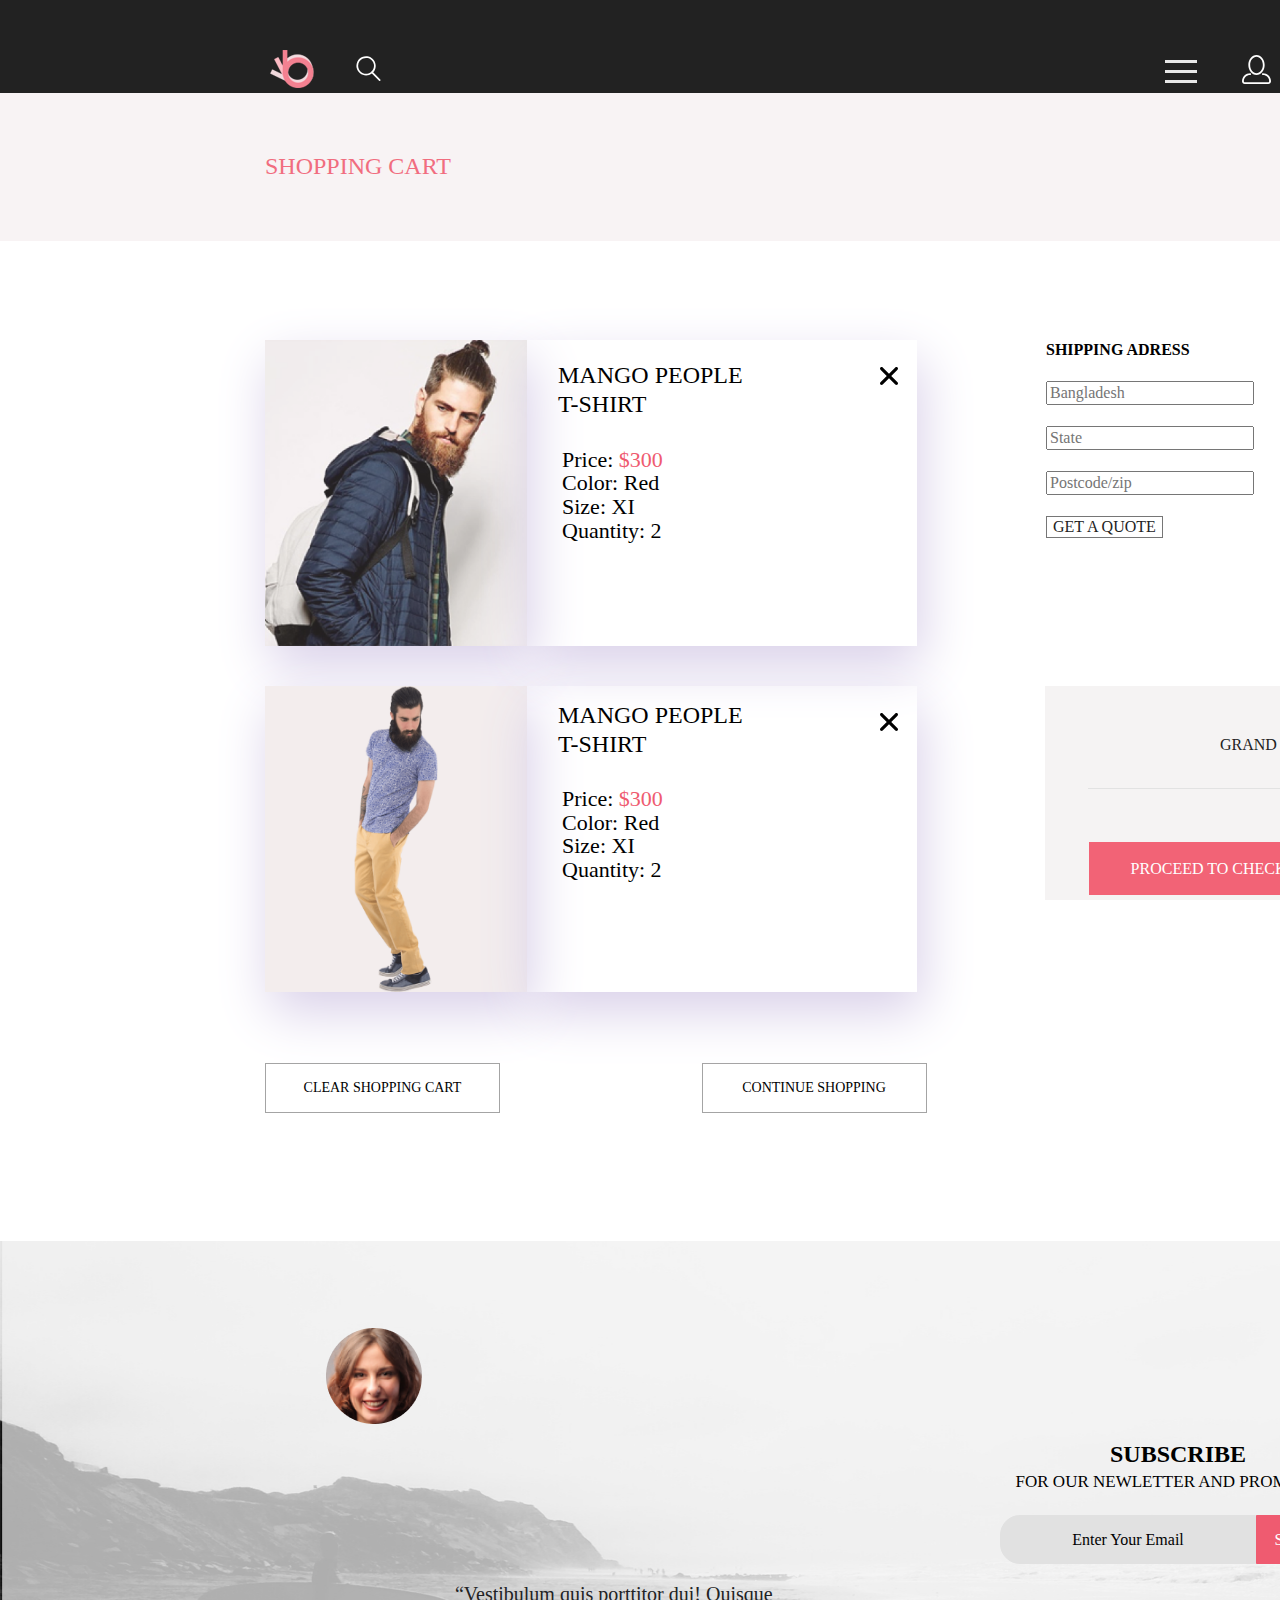
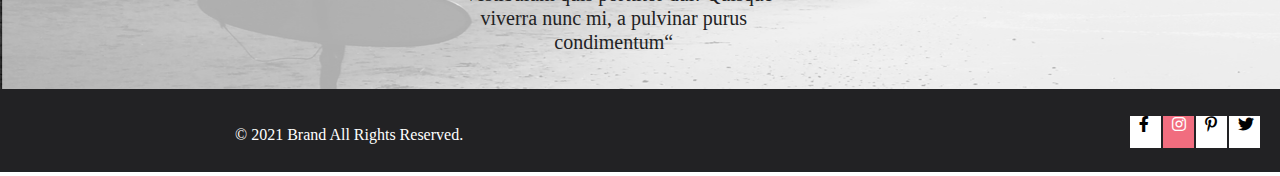
==== commit b98c2ab1: "I ask media queries" ====
--- a/cart.html
+++ b/cart.html
@@ -153,69 +153,70 @@
                         CHECKOUT</a></button>
             </div>
         </div>
+
+        <div class="shopping-cart-button">
+            <button class="btn-clear" type="button"><a href="" class="products-btn-clear">CLEAR SHOPPING
+                    CART</a></button>
+            <button class="btn-continue" type="button"><a href="" class="products-btn-clear">CONTINUE
+                    SHOPPING</a></button>
+        </div>
+
+        <div class="write-cart">
+            <img class="foto-nature" src="img/nature.jpg" alt="nature">
+            <img class="foto" src="img/foto.png" alt="foto">
+
+
+
+
+
+        </div>
+        <div class="futertext-cart">
+            <a href="" class="futertext-cart-style">“Vestibulum quis porttitor dui! Quisque viverra nunc mi, a pulvinar
+                purus
+                condimentum“</a>
+        </div>
+        <div class="rights">
+
+            <img class="basement-black-stripe" src="img/basement-black-stripe.png" alt="black-stripe">
+            <p class="copyright"><a href="" class="my-copyright">© 2021 Brand All Rights Reserved.</a></p>
+            <div class="icons">
+                <div class="icon-fa-facebook-f">
+                    <a href="" class="icon-style"><i class="fa-brands fa-facebook-f"></i></a>
+                </div>
+                <div class="icon-fa-instagram">
+                    <a href="" class="icon-style"><i class="fa-brands fa-instagram"></i></a>
+                </div>
+                <div class="icon-fa-pinterest-p">
+                    <a href="" class="icon-style"><i class="fa-brands fa-pinterest-p"></i></a>
+                </div>
+                <div class="icon-fa-twitter">
+                    <a href="" class="icon-style"><i class="fa-brands fa-twitter"></i></a>
+                </div>
+            </div>
+        </div>
+        <div class="form-futer-max">
+            <div>
+                <h4 class="subscribe"><a href="" class="subscribe-header">SUBSCRIBE</a> </h4>
+                <h4 class="for-our"><a href="" class="for-our-newletter">FOR OUR NEWLETTER AND PROMOTION</a></h4>
+
+            </div>
+            <div class="form-futer">
+                <form action="#">
+                    <div class="formname-futer">
+
+                        <button class="form"><a href="" class="enter-your">Enter Your Email</a></button>
+                    </div>
+                </form>
+                <form action="#">
+                    <div class="formname-futer">
+
+                        <button class="form-subscribe"><a href="" class="subscribe-new">
+                                Subscribe</a></button>
+                    </div>
+                </form>
+            </div>
+        </div>
     </div>
-    <div class="shopping-cart-button">
-        <button class="btn-clear" type="button"><a href="" class="products-btn-clear">CLEAR SHOPPING
-                CART</a></button>
-        <button class="btn-continue" type="button"><a href="" class="products-btn-clear">CONTINUE SHOPPING</a></button>
-    </div>
-
-    <div class="write-cart">
-        <img class="foto-nature" src="img/nature.jpg" alt="nature">
-        <img class="foto" src="img/foto.png" alt="foto">
-
-
-
-
-
-    </div>
-    <div class="futertext-cart">
-        <a href="" class="futertext-cart-style">“Vestibulum quis porttitor dui! Quisque viverra nunc mi, a pulvinar
-            purus
-            condimentum“</a>
-    </div>
-    <div class="rights">
-
-        <img class="basement-black-stripe" src="img/basement-black-stripe.png" alt="black-stripe">
-        <p class="copyright"><a href="" class="my-copyright">© 2021 Brand All Rights Reserved.</a></p>
-        <div class="icons">
-            <div class="icon-fa-facebook-f">
-                <a href="" class="icon-style"><i class="fa-brands fa-facebook-f"></i></a>
-            </div>
-            <div class="icon-fa-instagram">
-                <a href="" class="icon-style"><i class="fa-brands fa-instagram"></i></a>
-            </div>
-            <div class="icon-fa-pinterest-p">
-                <a href="" class="icon-style"><i class="fa-brands fa-pinterest-p"></i></a>
-            </div>
-            <div class="icon-fa-twitter">
-                <a href="" class="icon-style"><i class="fa-brands fa-twitter"></i></a>
-            </div>
-        </div>
-    </div>
-    <div class="form-futer-max">
-        <div>
-            <h4 class="subscribe"><a href="" class="subscribe-header">SUBSCRIBE</a> </h4>
-            <h4 class="for-our"><a href="" class="for-our-newletter">FOR OUR NEWLETTER AND PROMOTION</a></h4>
-
-        </div>
-        <div class="form-futer">
-            <form action="#">
-                <div class="formname-futer">
-
-                    <button class="form"><a href="" class="enter-your">Enter Your Email</a></button>
-                </div>
-            </form>
-            <form action="#">
-                <div class="formname-futer">
-
-                    <button class="form-subscribe"><a href="" class="subscribe-new">
-                            Subscribe</a></button>
-                </div>
-            </form>
-        </div>
-    </div>
-
 </body>
 
 </html>--- a/css/style.css
+++ b/css/style.css
@@ -2,10 +2,7 @@
 	margin: 0;
 }
 
-.container {
-	width: 100%;
-	margin: 0 auto;
-}
+
 
 .page-header {
 
@@ -110,10 +107,30 @@
  
 }
 
+.form2 {
+    background-color: #E1E1E1;
+    border: 1px solid #E1E1E1;
+    border-radius: 20px 0 0 20px;
+    width: 256px;
+    height: 49px;
+ position: relative;
+}
+
 .form-get-a {
     background-color: white;
     border: 1px solid #767676;
 }
+
+.form-subscribe2 {
+    width: 100px;
+    height: 49px;
+    background-color: #EF5B70;
+    border: 1px solid #EF5B70;
+    border-radius: 0 20px 20px 0;
+    position: relative;
+}
+
+
 
 .form-subscribe {
     width: 100px;
@@ -123,6 +140,14 @@
     border-radius: 0 20px 20px 0;
 }
 
+.subscribe-new2 {
+    color: white;
+    text-decoration: none;
+    position: absolute;
+    top: 123px;
+    right: 20px;
+}
+
 .subscribe-new {
     color: white;
     text-decoration: none;
@@ -131,6 +156,15 @@
 .enter-your {
     color: black;
     text-decoration: none;
+    
+}
+
+.enter-your2 {
+    color: black;
+    text-decoration: none;
+    position: absolute;
+    top: 123px;
+    right: 170px; 
 }
 
 .shipping-adress {
@@ -296,9 +330,53 @@
     margin-left: 128px;
 }
 
+.proceed-to-checkout-registration {
+    width: 680px;
+    height: 250px; 
+    margin-left: 128px;
+}
+
 .shopping-cart-button {
     display: flex; 
     margin-top: 22px;
+}
+
+.headingellery4-registration {
+    font-family: 'Lato';
+font-style: normal;
+
+
+width: 500px;
+color: #4A4A4A;
+padding-left: 237px; 
+font-family: 'Lato';
+font-style: normal;
+font-weight: 300;
+font-size: 24px;
+line-height: 29px;
+}
+
+
+.futertext-registration-style {
+    font-family: 'Lato';
+    font-style: normal;
+    font-weight: 400;
+    font-size: 20px;
+    line-height: 24px;
+    text-align: center;
+    text-decoration: none;
+    color: #222224; 
+    
+}
+
+.futertext-registration {
+    position: absolute;
+    left: 13.93%;
+    right: 63.14%;
+    top: 99.78%;
+    width: 359px;
+    text-align: center;
+    height: 99px;  
 }
 
 .button-menu {
@@ -333,6 +411,58 @@
 
 }
 
+.headingellery4-registration {
+    width: 700px;
+    height: 29px;
+    font-family: 'Lato';
+font-style: normal;
+font-weight: 300;
+font-size: 24px;
+line-height: 29px;
+/* identical to box height */
+
+
+color: #000000;
+
+    padding-left: 170px; 
+}
+
+.register {
+    position: relative;
+    top: -65px;
+    left: -300px;
+}
+
+.check-mark1 {
+    position: absolute;
+    left: 260px;
+    top: 189px;
+}
+
+.check-mark2 {
+    position: absolute;
+    left: 260px;
+    top: 250px;
+}
+
+.check-mark3 {
+    position: absolute;
+    left: 260px;
+    top: 310px;
+}
+
+.check-mark4 {
+    position: absolute;
+    left: 260px;
+    top: 370px;
+}
+
+.check-mark5 {
+    position: absolute;
+    left: 260px;
+    top: 430px;
+}
+
 .headingellery4-mango {
     font-family: 'Lato';
 font-style: normal;
@@ -354,11 +484,25 @@
 color: #222222;
 }
 
+.headingellery4-get {
+    font-family: 'Lato';
+    font-style: normal;
+    font-weight: 300;
+    font-size: 24px;
+    line-height: 29px;
+    /* identical to box height */
+    width: 652px;
+    height: 58px;
+    padding-left: 171px;
+    color: #000000;
+
+}
+
 .futertext-cart {
     position: absolute;
     left: 13.93%;
     right: 63.14%;
-    top: 150.78%;
+    top: 155.78%;
     width: 359px;
     text-align: center;
     height: 99px;
@@ -397,6 +541,14 @@
 .products-btn-proceed-registration {
     text-decoration: none;
     color: #fff;
+}
+
+.btn-registration {
+    text-decoration: none;
+    color: #fff;
+    position: absolute;
+    top: 685px;
+    left: 160px;
 }
 
 .products-btn-clear {
@@ -477,6 +629,33 @@
     text-align: center;
     word-break: break-all;
     margin-top: 48.5px;
+}
+
+.products-btn-registration{
+    display: block;
+    width: 167px;
+    height: 50px;
+ position: relative;
+    
+    margin-left: 130px;
+    padding: 14.5px;
+    background-color: #F26376;
+    border: 2px solid #F26376;
+    box-sizing: border-box;
+    
+    font-style: normal;
+    font-weight: 400;
+    font-size: 16px;
+    line-height: 19.2px;
+    text-align: center;
+    word-break: break-all;
+    margin-top: 48.5px;
+}
+
+.arrown {
+    position: absolute;
+left: 250px;
+top: 689px;
 }
 
 .grand-total {
@@ -1276,8 +1455,8 @@
     position: absolute;
     left: 13.93%;
     right: 63.14%;
-    top: 373.78%;
-    
+    top: 379.78%;
+    width: 410px;
    
    
     font-family: 'Lato';
@@ -1396,6 +1575,11 @@
     
 }
 
+.fields-for-recording {
+    display: flex;
+    margin-left: 140px;
+}
+
 .women-collection {
     color: #EF5B70;
     text-decoration: none;
@@ -1407,9 +1591,19 @@
     text-decoration: none;
 }
 
+.text-please {
+    width: 359px;
+    height: 32px;
+    margin-left: 130px;
+}
+
 .compellingly-actualize {
     color: #000000;
     text-decoration: none;
+}
+
+.button-radio {
+    margin-left: 130px;
 }
 
 .money {
@@ -1715,4 +1909,701 @@
   .menu__close_button_svg:active {
     fill: #6F6E6E;
     transform: scale(1.1);
-  }+  }
+
+  .container {
+	width: 1680px;
+	margin: 0 auto;
+}
+
+
+
+
+@media (max-width: 1140px) {
+    .container {
+        width: 1680px;
+       
+   
+}
+
+.futertext-cart {
+    position: absolute;
+    left: 33.93%;
+    
+    top: 175.78%;
+    width: 359px;
+    text-align: center;
+    height: 99px;
+    
+}
+.futertext-catalog {
+    position: absolute;
+    left: 13.93%;
+   
+    top: 319.78%;
+    
+   width: 359px;
+   height: 99px;
+    font-family: 'Lato';
+    font-style: normal;
+    font-weight: 400;
+    font-size: 20px;
+    line-height: 24px;
+    text-align: center;
+    
+    color: #222224;
+ }
+
+ .basement-black-stripe {
+    width: 100%;
+}
+.futertext  {
+    position: absolute;
+    left: 13.93%;
+    
+    top: 310.78%;
+    
+   
+    width: 359.45px;
+    height: 99px;
+    font-family: 'Lato';
+    font-style: normal;
+    font-weight: 400;
+    font-size: 20px;
+    line-height: 24px;
+    text-align: center;
+    
+    color: #222224;
+    
+ }
+ .futertext-registration {
+    position: absolute;
+    left: 13.93%;
+    right: 63.14%;
+    top: 107.78%;
+    width: 359px;
+    text-align: center;
+    height: 99px;  
+}
+.futertext-index {
+    position: absolute;
+    left: 13.93%;
+    right: 63.14%;
+    top: 409.78%;
+    width: 359px;
+   height: 99px;
+   
+    font-family: 'Lato';
+    font-style: normal;
+    font-weight: 400;
+    font-size: 20px;
+    line-height: 24px;
+    text-align: center;
+    
+    color: #222224;
+    
+ }
+ .heading {
+    position: absolute;
+    left: 64.4%;
+    right: 44.23%;
+    top: 172.5%;
+    bottom: 60.66%;
+    font-family: 'Lato';
+    font-style: normal;
+    font-weight: 400;
+    font-size: 30px;
+    line-height: 36px;
+    color: #222222; 
+    width: 182px; 
+}
+
+.text {
+    position: absolute;
+    left: 59.44%;
+   
+    top: 178.5%;
+    bottom: 60.06%;
+   
+    font-family: 'Lato';
+    font-style: normal;
+    font-weight: 400;
+    font-size: 14px;
+    line-height: 17px;  
+    color: #9F9F9F;
+    
+    
+}
+}
+
+@media (max-width: 1024px) {
+    .container {
+        width: 1680px;
+    }
+    .futertext-cart {
+        position: absolute;
+        left: 33.93%;
+        
+        top: 175.78%;
+        width: 359px;
+        text-align: center;
+        height: 99px;
+        
+    }
+    .futertext-catalog {
+        position: absolute;
+        left: 13.93%;
+    
+        top: 319.78%;
+        
+       width: 359px;
+       height: 99px;
+        font-family: 'Lato';
+        font-style: normal;
+        font-weight: 400;
+        font-size: 20px;
+        line-height: 24px;
+        text-align: center;
+        
+        color: #222224;
+     }  
+
+     .basement-black-stripe {
+        width: 100%;
+    }
+    .futertext  {
+        position: absolute;
+        left: 13.93%;
+        
+        top: 310.78%;
+        
+       
+        width: 359.45px;
+        height: 99px;
+        font-family: 'Lato';
+        font-style: normal;
+        font-weight: 400;
+        font-size: 20px;
+        line-height: 24px;
+        text-align: center;
+        
+        color: #222224;
+        
+     }
+     .futertext-registration {
+        position: absolute;
+        left: 13.93%;
+        right: 63.14%;
+        top: 105.78%;
+        width: 359px;
+        text-align: center;
+        height: 99px;  
+    } 
+    .futertext-index {
+        position: absolute;
+        left: 13.93%;
+        right: 63.14%;
+        top: 409.78%;
+        width: 359px;
+       height: 99px;
+       
+        font-family: 'Lato';
+        font-style: normal;
+        font-weight: 400;
+        font-size: 20px;
+        line-height: 24px;
+        text-align: center;
+        
+        color: #222224;
+        
+     }
+     .heading {
+        position: absolute;
+        left: 64.4%;
+        right: 44.23%;
+        top: 172.5%;
+        bottom: 60.66%;
+        font-family: 'Lato';
+        font-style: normal;
+        font-weight: 400;
+        font-size: 30px;
+        line-height: 36px;
+        color: #222222; 
+        width: 182px; 
+    }
+    
+    .text {
+        position: absolute;
+        left: 59.44%;
+       
+        top: 178.5%;
+        bottom: 60.06%;
+       
+        font-family: 'Lato';
+        font-style: normal;
+        font-weight: 400;
+        font-size: 14px;
+        line-height: 17px;  
+        color: #9F9F9F;
+        
+        
+    }
+}
+
+
+@media (max-width: 768px) {
+    .container {
+        width: 1680px;
+    }
+    .futertext-cart {
+        position: absolute;
+        left: 33.93%;
+       
+        top: 175.78%;
+        width: 359px;
+        text-align: center;
+        height: 99px;
+        
+    }
+    .futertext-catalog {
+        position: absolute;
+        left: 13.93%;
+        
+        top: 319.78%;
+        
+       width: 359px;
+       height: 99px;
+        font-family: 'Lato';
+        font-style: normal;
+        font-weight: 400;
+        font-size: 20px;
+        line-height: 24px;
+        text-align: center;
+        
+        color: #222224;
+     }
+     .basement-black-stripe {
+        width: 100%;
+    }
+    .futertext  {
+        position: absolute;
+        left: 13.93%;
+        
+        top: 310.78%;
+        
+       
+        width: 359.45px;
+        height: 99px;
+        font-family: 'Lato';
+        font-style: normal;
+        font-weight: 400;
+        font-size: 20px;
+        line-height: 24px;
+        text-align: center;
+        
+        color: #222224;
+        
+     }
+     .futertext-registration {
+        position: absolute;
+        left: 13.93%;
+        right: 63.14%;
+        top: 107.78%;
+        width: 359px;
+        text-align: center;
+        height: 99px;  
+    }
+    .futertext-index {
+        position: absolute;
+        left: 13.93%;
+        right: 63.14%;
+        top: 409.78%;
+        width: 359px;
+       height: 99px;
+       
+        font-family: 'Lato';
+        font-style: normal;
+        font-weight: 400;
+        font-size: 20px;
+        line-height: 24px;
+        text-align: center;
+        
+        color: #222224;
+        
+     }
+     .heading {
+        position: absolute;
+        left: 64.4%;
+        right: 44.23%;
+        top: 172.5%;
+        bottom: 60.66%;
+        font-family: 'Lato';
+        font-style: normal;
+        font-weight: 400;
+        font-size: 30px;
+        line-height: 36px;
+        color: #222222;  
+        width: 182px; 
+    }
+    
+    .text {
+        position: absolute;
+        left: 59.44%;
+       
+        top: 178.5%;
+        bottom: 60.06%;
+       
+        font-family: 'Lato';
+        font-style: normal;
+        font-weight: 400;
+        font-size: 14px;
+        line-height: 17px;  
+        color: #9F9F9F;
+        
+        
+    }
+}
+
+
+@media (max-width: 1024px) {
+    .container {
+        width: 1680px;
+    }
+    .futertext-cart {
+        position: absolute;
+        left: 33.93%;
+        
+        top: 175.78%;
+        width: 359px;
+        text-align: center;
+        height: 99px;
+        
+    }
+    .futertext-catalog {
+        position: absolute;
+        left: 13.93%;
+      
+        top: 319.78%;
+        width: 359px;
+       height: 99px;
+       
+        font-family: 'Lato';
+        font-style: normal;
+        font-weight: 400;
+        font-size: 20px;
+        line-height: 24px;
+        text-align: center;
+        
+        color: #222224;
+     } 
+     .basement-black-stripe {
+        width: 100%;
+    }
+    .futertext  {
+        position: absolute;
+        left: 13.93%;
+        
+        top: 310.78%;
+        
+       
+        width: 359.45px;
+        height: 99px;
+        font-family: 'Lato';
+        font-style: normal;
+        font-weight: 400;
+        font-size: 20px;
+        line-height: 24px;
+        text-align: center;
+        
+        color: #222224;
+        
+     }
+     .futertext-registration {
+        position: absolute;
+        left: 13.93%;
+        right: 63.14%;
+        top: 107.78%;
+        width: 359px;
+        text-align: center;
+        height: 99px;  
+    }
+    .futertext-index {
+        position: absolute;
+        left: 13.93%;
+        right: 63.14%;
+        top: 409.78%;
+        width: 359px;
+       height: 99px;
+       
+        font-family: 'Lato';
+        font-style: normal;
+        font-weight: 400;
+        font-size: 20px;
+        line-height: 24px;
+        text-align: center;
+        
+        color: #222224;
+        
+     }
+     .heading {
+        position: absolute;
+        left: 64.4%;
+        right: 44.23%;
+        top: 172.5%;
+        bottom: 60.66%;
+        font-family: 'Lato';
+        font-style: normal;
+        font-weight: 400;
+        font-size: 30px;
+        line-height: 36px;
+        color: #222222; 
+        width: 182px; 
+    }
+    
+    .text {
+        position: absolute;
+        left: 59.44%;
+       
+        top: 178.5%;
+        bottom: 60.06%;
+       
+        font-family: 'Lato';
+        font-style: normal;
+        font-weight: 400;
+        font-size: 14px;
+        line-height: 17px;  
+        color: #9F9F9F;
+        
+        
+    }
+}
+
+@media (max-width: 375px) {
+    .container {
+        width: 1680px;
+    }
+    .futertext-cart {
+        position: absolute;
+        left: 33.93%;
+        
+        top: 175.78%;
+        width: 359px;
+        text-align: center;
+        height: 99px;
+        
+    }
+    .futertext-catalog {
+        position: absolute;
+        left: 13.93%;
+        
+        top: 319.78%;
+        width: 359px;
+       height: 99px;
+       
+        font-family: 'Lato';
+        font-style: normal;
+        font-weight: 400;
+        font-size: 20px;
+        line-height: 24px;
+        text-align: center;
+        
+        color: #222224;
+     } 
+     .basement-black-stripe {
+        width: 100%;
+    }
+    .futertext  {
+        position: absolute;
+        left: 13.93%;
+        
+        top: 310.78%;
+        
+       
+       
+        font-family: 'Lato';
+        font-style: normal;
+        font-weight: 400;
+        font-size: 20px;
+        line-height: 24px;
+        text-align: center;
+        
+        color: #222224;
+        width: 359.45px;
+    height: 99px;
+     }
+     .futertext-registration {
+        position: absolute;
+        left: 13.93%;
+        right: 63.14%;
+        top: 107.78%;
+        width: 359px;
+        text-align: center;
+        height: 99px;  
+    }
+    .futertext-index {
+        position: absolute;
+        left: 13.93%;
+        right: 63.14%;
+        top: 409.78%;
+        width: 359px;
+       height: 99px;
+       
+        font-family: 'Lato';
+        font-style: normal;
+        font-weight: 400;
+        font-size: 20px;
+        line-height: 24px;
+        text-align: center;
+        
+        color: #222224;
+        
+     }
+     .heading {
+        position: absolute;
+        left: 64.4%;
+        right: 44.23%;
+        top: 172.5%;
+        bottom: 60.66%;
+        font-family: 'Lato';
+        font-style: normal;
+        font-weight: 400;
+        font-size: 30px;
+        line-height: 36px;
+        color: #222222;  
+        width: 182px; 
+    }
+    
+    .text {
+        position: absolute;
+        left: 59.44%;
+       
+        top: 178.5%;
+        bottom: 60.06%;
+       
+        font-family: 'Lato';
+        font-style: normal;
+        font-weight: 400;
+        font-size: 14px;
+        line-height: 17px;  
+        color: #9F9F9F;
+        
+        
+    }
+}
+
+@media (max-width: 1640px) {
+    .container {
+        width: 1680px;
+       
+   
+}
+.basement-black-stripe {
+    width: 100%;
+}
+
+.futertext-cart {
+    position: absolute;
+    left: 33.93%;
+    
+    top: 175.78%;
+    width: 359px;
+    text-align: center;
+    height: 99px;
+    
+}
+.futertext-catalog {
+    position: absolute;
+    left: 13.93%;
+    
+    top: 319.78%;
+    width: 359px;
+   height: 99px;
+   
+    font-family: 'Lato';
+    font-style: normal;
+    font-weight: 400;
+    font-size: 20px;
+    line-height: 24px;
+    text-align: center;
+    
+    color: #222224;
+ } 
+
+ .futertext  {
+    position: absolute;
+    left: 13.93%;
+    
+    top: 310.78%;
+    width: 359.45px;
+    height: 99px;
+   
+   
+    font-family: 'Lato';
+    font-style: normal;
+    font-weight: 400;
+    font-size: 20px;
+    line-height: 24px;
+    text-align: center;
+    
+    color: #222224;
+    
+ }
+ .futertext-registration {
+    position: absolute;
+    left: 13.93%;
+    right: 63.14%;
+    top: 107.78%;
+    width: 359px;
+    text-align: center;
+    height: 99px;  
+}
+.futertext-index {
+    position: absolute;
+    left: 13.93%;
+    right: 63.14%;
+    top: 409.78%;
+    width: 359px;
+   height: 99px;
+   
+    font-family: 'Lato';
+    font-style: normal;
+    font-weight: 400;
+    font-size: 20px;
+    line-height: 24px;
+    text-align: center;
+    
+    color: #222224;
+    
+ }
+ .heading {
+    position: absolute;
+    left: 64.4%;
+    right: 44.23%;
+    top: 172.5%;
+    bottom: 60.66%;
+    font-family: 'Lato';
+    font-style: normal;
+    font-weight: 400;
+    font-size: 30px;
+    line-height: 36px;
+    color: #222222; 
+    width: 182px; 
+}
+
+.text {
+    position: absolute;
+    left: 59.44%;
+   
+    top: 178.5%;
+    bottom: 60.06%;
+   
+    font-family: 'Lato';
+    font-style: normal;
+    font-weight: 400;
+    font-size: 14px;
+    line-height: 17px;  
+    color: #9F9F9F;
+    
+    
+}
+}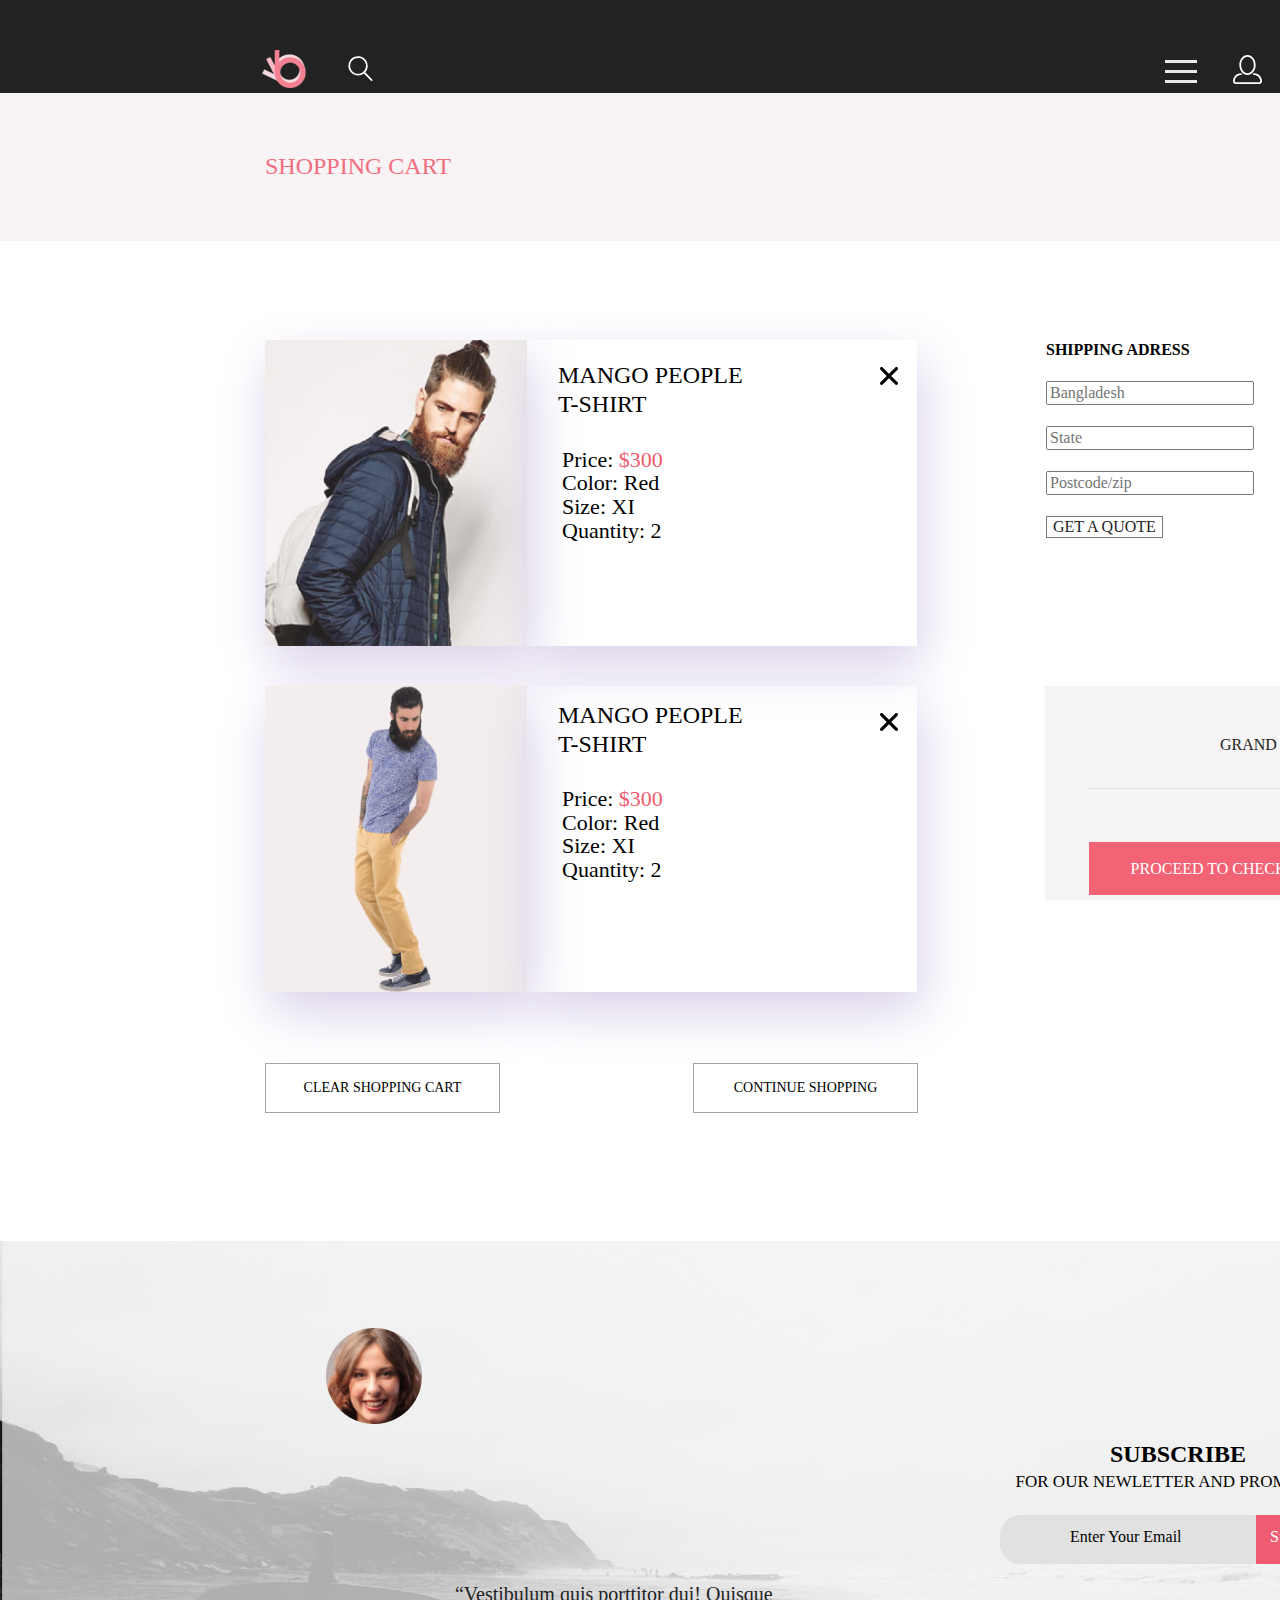
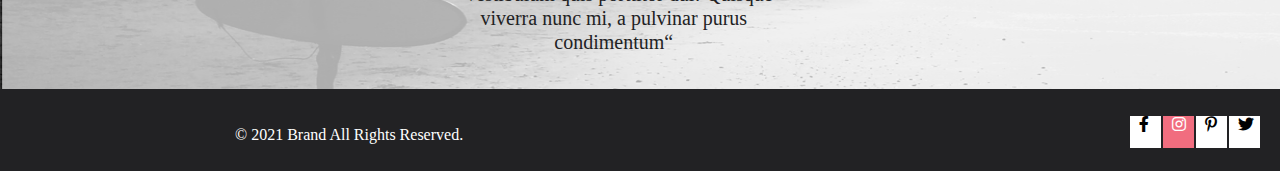
==== commit ee05fa23: "Corrected styles" ====
--- a/cart.html
+++ b/cart.html
@@ -204,16 +204,18 @@
                 <form action="#">
                     <div class="formname-futer">
 
-                        <button class="form"><a href="" class="enter-your">Enter Your Email</a></button>
+                        <button class="form"></button>
                     </div>
                 </form>
+                <a href="" class="enter-your-cart">Enter Your Email</a>
                 <form action="#">
                     <div class="formname-futer">
 
-                        <button class="form-subscribe"><a href="" class="subscribe-new">
-                                Subscribe</a></button>
+                        <button class="form-subscribe"></button>
                     </div>
                 </form>
+                <a href="" class="subscribe-new-cart">
+                    Subscribe</a>
             </div>
         </div>
     </div>
--- a/css/style.css
+++ b/css/style.css
@@ -98,13 +98,17 @@
 	fill: blue;
 }
 
+.right-shift {
+    margin-left: 135px;
+}
+
 .form {
     background-color: #E1E1E1;
     border: 1px solid #E1E1E1;
     border-radius: 20px 0 0 20px;
     width: 256px;
     height: 49px;
- 
+ position: relative;
 }
 
 .form2 {
@@ -138,6 +142,7 @@
     background-color: #EF5B70;
     border: 1px solid #EF5B70;
     border-radius: 0 20px 20px 0;
+    position: relative;
 }
 
 .subscribe-new2 {
@@ -148,15 +153,81 @@
     right: 20px;
 }
 
+.subscribe-new-product {
+    color: white;
+    text-decoration: none;
+    position: absolute;
+    left: 270px;
+    top: 120px;
+}
+
+.subscribe-new-catalog {
+    color: white;
+    text-decoration: none;
+    position: absolute;
+    left: 270px;
+    top: 120px;
+}
+
+.subscribe-new-index {
+    color: white;
+    text-decoration: none;
+    position: absolute;
+    left: 270px;
+    top: 120px;
+}
+
+.subscribe-new-cart {
+    color: white;
+    text-decoration: none;
+    position: absolute;
+    left: 270px;
+    top: 120px;
+}
+
 .subscribe-new {
     color: white;
     text-decoration: none;
+   
+
 }
 
 .enter-your {
     color: black;
     text-decoration: none;
     
+}
+
+.enter-your-product {
+    color: black;
+    text-decoration: none;
+    position: absolute;
+    left: 70px;
+    top: 120px;
+}
+
+.enter-your-catalog {
+    color: black;
+    text-decoration: none;
+    position: absolute;
+    left: 70px;
+    top: 120px;
+}
+
+.enter-your-index {
+    color: black;
+    text-decoration: none;
+    position: absolute;
+    left: 70px;
+    top: 120px;
+}
+
+.enter-your-cart {
+    color: black;
+    text-decoration: none;
+    position: absolute;
+    left: 70px;
+    top: 120px;
 }
 
 .enter-your2 {
@@ -430,7 +501,8 @@
 .register {
     position: relative;
     top: -65px;
-    left: -300px;
+    left: -100px;
+
 }
 
 .check-mark1 {
@@ -548,7 +620,7 @@
     color: #fff;
     position: absolute;
     top: 685px;
-    left: 160px;
+    left: 310px;
 }
 
 .products-btn-clear {
@@ -654,7 +726,7 @@
 
 .arrown {
     position: absolute;
-left: 250px;
+left: 400px;
 top: 689px;
 }
 
@@ -1578,6 +1650,7 @@
 .fields-for-recording {
     display: flex;
     margin-left: 140px;
+  
 }
 
 .women-collection {
@@ -1600,6 +1673,15 @@
 .compellingly-actualize {
     color: #000000;
     text-decoration: none;
+    font-family: 'Lato';
+font-style: normal;
+font-weight: 300;
+font-size: 14px;
+line-height: 17px;
+text-align: center;
+
+color: #5E5E5E;
+
 }
 
 .button-radio {
@@ -1912,7 +1994,7 @@
   }
 
   .container {
-	width: 1680px;
+	width: 1663px;
 	margin: 0 auto;
 }
 
@@ -1921,7 +2003,7 @@
 
 @media (max-width: 1140px) {
     .container {
-        width: 1680px;
+        width: 1663px;
        
    
 }
@@ -2038,7 +2120,7 @@
 
 @media (max-width: 1024px) {
     .container {
-        width: 1680px;
+        width: 1663px;
     }
     .futertext-cart {
         position: absolute;
@@ -2153,7 +2235,7 @@
 
 @media (max-width: 768px) {
     .container {
-        width: 1680px;
+        width: 1663px;
     }
     .futertext-cart {
         position: absolute;
@@ -2267,7 +2349,7 @@
 
 @media (max-width: 1024px) {
     .container {
-        width: 1680px;
+        width: 1663px;
     }
     .futertext-cart {
         position: absolute;
@@ -2380,7 +2462,7 @@
 
 @media (max-width: 375px) {
     .container {
-        width: 1680px;
+        width: 1663px;
     }
     .futertext-cart {
         position: absolute;
@@ -2491,9 +2573,9 @@
     }
 }
 
-@media (max-width: 1640px) {
+@media (max-width: 1630px) {
     .container {
-        width: 1680px;
+        width: 1663px;
        
    
 }
